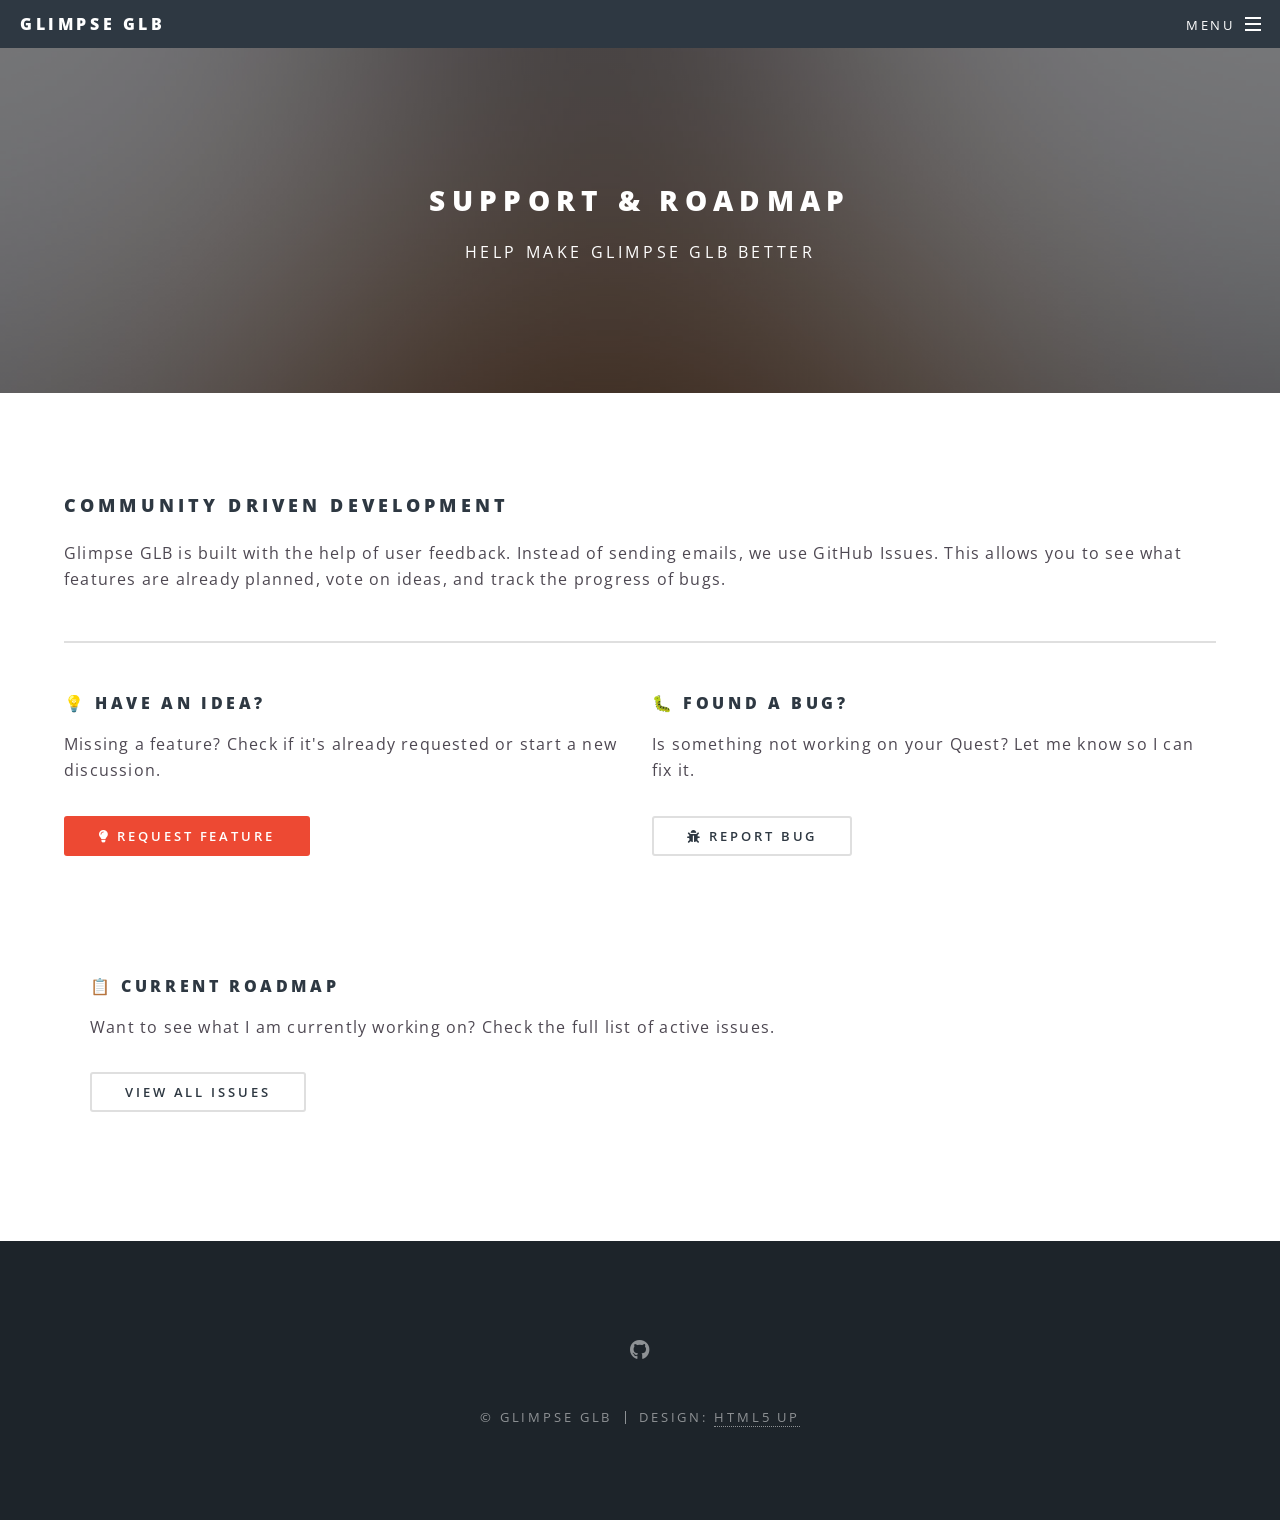
==== contact.html @ 42c82197 "Add contact.html for support and features page" ====
<!DOCTYPE HTML>
<html>
	<head>
		<title>Support & Features - Glimpse GLB</title>
		<meta charset="utf-8" />
		<meta name="viewport" content="width=device-width, initial-scale=1, user-scalable=no" />
		<link rel="stylesheet" href="assets/css/main.css" />
		<noscript><link rel="stylesheet" href="assets/css/noscript.css" /></noscript>
	</head>
	<body class="is-preload">

		<div id="page-wrapper">

				<header id="header">
						<h1><a href="index.html">Glimpse GLB</a></h1>
						<nav id="nav">
							<ul>
								<li class="special">
									<a href="#menu" class="menuToggle"><span>Menu</span></a>
									<div id="menu">
										<ul>
											<li><a href="index.html">Home</a></li>
											<li><a href="contact.html">Support & Features</a></li>
										</ul>
									</div>
								</li>
							</ul>
						</nav>
					</header>

				<article id="main">
						<header>
							<h2>Support & Roadmap</h2>
							<p>Help make Glimpse GLB better</p>
						</header>
						<section class="wrapper style5">
							<div class="inner">

								<h3>Community Driven Development</h3>
								<p>Glimpse GLB is built with the help of user feedback. Instead of sending emails, we use GitHub Issues. This allows you to see what features are already planned, vote on ideas, and track the progress of bugs.</p>

								<hr />

								<div class="row">
									<div class="col-6 col-12-medium">
										<h4>💡 Have an idea?</h4>
										<p>Missing a feature? Check if it's already requested or start a new discussion.</p>
										<ul class="actions">
											<li><a href="https://github.com/gebruikersnaam/repositorynaam/issues/new?template=feature_request.md" target="_blank" class="button primary fit icon solid fa-lightbulb">Request Feature</a></li>
										</ul>
									</div>

									<div class="col-6 col-12-medium">
										<h4>🐛 Found a bug?</h4>
										<p>Is something not working on your Quest? Let me know so I can fix it.</p>
										<ul class="actions">
											<li><a href="https://github.com/gebruikersnaam/repositorynaam/issues/new?template=bug_report.md" target="_blank" class="button fit icon solid fa-bug">Report Bug</a></li>
										</ul>
									</div>
								</div>

                                <br><br>
                                
                                <div class="box">
                                    <h4>📋 Current Roadmap</h4>
                                    <p>Want to see what I am currently working on? Check the full list of active issues.</p>
                                    <a href="https://github.com/gebruikersnaam/repositorynaam/issues" target="_blank" class="button small">View All Issues</a>
                                </div>

							</div>
						</section>
					</article>

				<footer id="footer">
						<ul class="icons">
							<li><a href="#" class="icon brands fa-github"><span class="label">GitHub</span></a></li>
						</ul>
						<ul class="copyright">
							<li>&copy; Glimpse GLB</li><li>Design: <a href="http://html5up.net">HTML5 UP</a></li>
						</ul>
					</footer>

			</div>

		<script src="assets/js/jquery.min.js"></script>
			<script src="assets/js/jquery.scrollex.min.js"></script>
			<script src="assets/js/jquery.scrolly.min.js"></script>
			<script src="assets/js/browser.min.js"></script>
			<script src="assets/js/breakpoints.min.js"></script>
			<script src="assets/js/util.js"></script>
			<script src="assets/js/main.js"></script>

	</body>
</html>
---- assets/css/main.css ----
@import url(fontawesome-all.min.css);
@import url("https://fonts.googleapis.com/css?family=Open+Sans:400,400italic,600,600italic,800,800italic");

/*
	Spectral by HTML5 UP
	html5up.net | @ajlkn
	Free for personal and commercial use under the CCA 3.0 license (html5up.net/license)
*/

html, body, div, span, applet, object,
iframe, h1, h2, h3, h4, h5, h6, p, blockquote,
pre, a, abbr, acronym, address, big, cite,
code, del, dfn, em, img, ins, kbd, q, s, samp,
small, strike, strong, sub, sup, tt, var, b,
u, i, center, dl, dt, dd, ol, ul, li, fieldset,
form, label, legend, table, caption, tbody,
tfoot, thead, tr, th, td, article, aside,
canvas, details, embed, figure, figcaption,
footer, header, hgroup, menu, nav, output, ruby,
section, summary, time, mark, audio, video {
	margin: 0;
	padding: 0;
	border: 0;
	font-size: 100%;
	font: inherit;
	vertical-align: baseline;}

article, aside, details, figcaption, figure,
footer, header, hgroup, menu, nav, section {
	display: block;}

body {
	line-height: 1;
}

ol, ul {
	list-style: none;
}

blockquote, q {
	quotes: none;
}

	blockquote:before, blockquote:after, q:before, q:after {
		content: '';
		content: none;
	}

table {
	border-collapse: collapse;
	border-spacing: 0;
}

body {
	-webkit-text-size-adjust: none;
}

mark {
	background-color: transparent;
	color: inherit;
}

input::-moz-focus-inner {
	border: 0;
	padding: 0;
}

input, select, textarea {
	-moz-appearance: none;
	-webkit-appearance: none;
	-ms-appearance: none;
	appearance: none;
}

/* Basic */

	@-ms-viewport {
		width: device-width;
	}

	html {
		box-sizing: border-box;
	}

	*, *:before, *:after {
		box-sizing: inherit;
	}

	body {
		background: #2e3842;
	}

		body.is-preload *, body.is-preload *:before, body.is-preload *:after {
			-moz-animation: none !important;
			-webkit-animation: none !important;
			-ms-animation: none !important;
			animation: none !important;
			-moz-transition: none !important;
			-webkit-transition: none !important;
			-ms-transition: none !important;
			transition: none !important;
		}

	body, input, select, textarea {
		color: #fff;
		font-family: "Open Sans", Helvetica, sans-serif;
		font-size: 15pt;
		font-weight: 400;
		letter-spacing: 0.075em;
		line-height: 1.65em;
	}

		@media screen and (max-width: 1680px) {

			body, input, select, textarea {
				font-size: 13pt;
			}

		}

		@media screen and (max-width: 1280px) {

			body, input, select, textarea {
				font-size: 12pt;
			}

		}

		@media screen and (max-width: 736px) {

			body, input, select, textarea {
				font-size: 11pt;
				letter-spacing: 0.0375em;
			}

		}

	a {
		-moz-transition: color 0.2s ease, border-bottom-color 0.2s ease;
		-webkit-transition: color 0.2s ease, border-bottom-color 0.2s ease;
		-ms-transition: color 0.2s ease, border-bottom-color 0.2s ease;
		transition: color 0.2s ease, border-bottom-color 0.2s ease;
		border-bottom: dotted 1px;
		color: inherit;
		text-decoration: none;
	}

		a:hover {
			border-bottom-color: transparent;
		}

	strong, b {
		color: #fff;
		font-weight: 600;
	}

	em, i {
		font-style: italic;
	}

	p {
		margin: 0 0 2em 0;
	}

	h1, h2, h3, h4, h5, h6 {
		color: #fff;
		font-weight: 800;
		letter-spacing: 0.225em;
		line-height: 1em;
		margin: 0 0 1em 0;
		text-transform: uppercase;
	}

		h1 a, h2 a, h3 a, h4 a, h5 a, h6 a {
			color: inherit;
			text-decoration: none;
		}

	h2 {
		font-size: 1.35em;
		line-height: 1.75em;
	}

		@media screen and (max-width: 736px) {

			h2 {
				font-size: 1.1em;
				line-height: 1.65em;
			}

		}

	h3 {
		font-size: 1.15em;
		line-height: 1.75em;
	}

		@media screen and (max-width: 736px) {

			h3 {
				font-size: 1em;
				line-height: 1.65em;
			}

		}

	h4 {
		font-size: 1em;
		line-height: 1.5em;
	}

	h5 {
		font-size: 0.8em;
		line-height: 1.5em;
	}

	h6 {
		font-size: 0.7em;
		line-height: 1.5em;
	}

	sub {
		font-size: 0.8em;
		position: relative;
		top: 0.5em;
	}

	sup {
		font-size: 0.8em;
		position: relative;
		top: -0.5em;
	}

	hr {
		border: 0;
		border-bottom: solid 2px #fff;
		margin: 3em 0;
	}

		hr.major {
			margin: 4.5em 0;
		}

	blockquote {
		border-left: solid 4px #fff;
		font-style: italic;
		margin: 0 0 2em 0;
		padding: 0.5em 0 0.5em 2em;
	}

	code {
		background: rgba(144, 144, 144, 0.25);
		border-radius: 3px;
		font-family: "Courier New", monospace;
		font-size: 0.9em;
		letter-spacing: 0;
		margin: 0 0.25em;
		padding: 0.25em 0.65em;
	}

	pre {
		-webkit-overflow-scrolling: touch;
		font-family: "Courier New", monospace;
		font-size: 0.9em;
		margin: 0 0 2em 0;
	}

		pre code {
			display: block;
			line-height: 1.75em;
			padding: 1em 1.5em;
			overflow-x: auto;
		}

	.align-left {
		text-align: left;
	}

	.align-center {
		text-align: center;
	}

	.align-right {
		text-align: right;
	}

/* Row */

	.row {
		display: flex;
		flex-wrap: wrap;
		box-sizing: border-box;
		align-items: stretch;
	}

		.row > * {
			box-sizing: border-box;
		}

		.row.gtr-uniform > * > :last-child {
			margin-bottom: 0;
		}

		.row.aln-left {
			justify-content: flex-start;
		}

		.row.aln-center {
			justify-content: center;
		}

		.row.aln-right {
			justify-content: flex-end;
		}

		.row.aln-top {
			align-items: flex-start;
		}

		.row.aln-middle {
			align-items: center;
		}

		.row.aln-bottom {
			align-items: flex-end;
		}

		.row > .imp {
			order: -1;
		}

		.row > .col-1 {
			width: 8.33333%;
		}

		.row > .off-1 {
			margin-left: 8.33333%;
		}

		.row > .col-2 {
			width: 16.66667%;
		}

		.row > .off-2 {
			margin-left: 16.66667%;
		}

		.row > .col-3 {
			width: 25%;
		}

		.row > .off-3 {
			margin-left: 25%;
		}

		.row > .col-4 {
			width: 33.33333%;
		}

		.row > .off-4 {
			margin-left: 33.33333%;
		}

		.row > .col-5 {
			width: 41.66667%;
		}

		.row > .off-5 {
			margin-left: 41.66667%;
		}

		.row > .col-6 {
			width: 50%;
		}

		.row > .off-6 {
			margin-left: 50%;
		}

		.row > .col-7 {
			width: 58.33333%;
		}

		.row > .off-7 {
			margin-left: 58.33333%;
		}

		.row > .col-8 {
			width: 66.66667%;
		}

		.row > .off-8 {
			margin-left: 66.66667%;
		}

		.row > .col-9 {
			width: 75%;
		}

		.row > .off-9 {
			margin-left: 75%;
		}

		.row > .col-10 {
			width: 83.33333%;
		}

		.row > .off-10 {
			margin-left: 83.33333%;
		}

		.row > .col-11 {
			width: 91.66667%;
		}

		.row > .off-11 {
			margin-left: 91.66667%;
		}

		.row > .col-12 {
			width: 100%;
		}

		.row > .off-12 {
			margin-left: 100%;
		}

		.row.gtr-0 {
			margin-top: 0;
			margin-left: 0em;
		}

			.row.gtr-0 > * {
				padding: 0 0 0 0em;
			}

			.row.gtr-0.gtr-uniform {
				margin-top: 0em;
			}

				.row.gtr-0.gtr-uniform > * {
					padding-top: 0em;
				}

		.row.gtr-25 {
			margin-top: 0;
			margin-left: -0.375em;
		}

			.row.gtr-25 > * {
				padding: 0 0 0 0.375em;
			}

			.row.gtr-25.gtr-uniform {
				margin-top: -0.375em;
			}

				.row.gtr-25.gtr-uniform > * {
					padding-top: 0.375em;
				}

		.row.gtr-50 {
			margin-top: 0;
			margin-left: -0.75em;
		}

			.row.gtr-50 > * {
				padding: 0 0 0 0.75em;
			}

			.row.gtr-50.gtr-uniform {
				margin-top: -0.75em;
			}

				.row.gtr-50.gtr-uniform > * {
					padding-top: 0.75em;
				}

		.row {
			margin-top: 0;
			margin-left: -1.5em;
		}

			.row > * {
				padding: 0 0 0 1.5em;
			}

			.row.gtr-uniform {
				margin-top: -1.5em;
			}

				.row.gtr-uniform > * {
					padding-top: 1.5em;
				}

		.row.gtr-150 {
			margin-top: 0;
			margin-left: -2.25em;
		}

			.row.gtr-150 > * {
				padding: 0 0 0 2.25em;
			}

			.row.gtr-150.gtr-uniform {
				margin-top: -2.25em;
			}

				.row.gtr-150.gtr-uniform > * {
					padding-top: 2.25em;
				}

		.row.gtr-200 {
			margin-top: 0;
			margin-left: -3em;
		}

			.row.gtr-200 > * {
				padding: 0 0 0 3em;
			}

			.row.gtr-200.gtr-uniform {
				margin-top: -3em;
			}

				.row.gtr-200.gtr-uniform > * {
					padding-top: 3em;
				}

		@media screen and (max-width: 1680px) {

			.row {
				display: flex;
				flex-wrap: wrap;
				box-sizing: border-box;
				align-items: stretch;
			}

				.row > * {
					box-sizing: border-box;
				}

				.row.gtr-uniform > * > :last-child {
					margin-bottom: 0;
				}

				.row.aln-left {
					justify-content: flex-start;
				}

				.row.aln-center {
					justify-content: center;
				}

				.row.aln-right {
					justify-content: flex-end;
				}

				.row.aln-top {
					align-items: flex-start;
				}

				.row.aln-middle {
					align-items: center;
				}

				.row.aln-bottom {
					align-items: flex-end;
				}

				.row > .imp-xlarge {
					order: -1;
				}

				.row > .col-1-xlarge {
					width: 8.33333%;
				}

				.row > .off-1-xlarge {
					margin-left: 8.33333%;
				}

				.row > .col-2-xlarge {
					width: 16.66667%;
				}

				.row > .off-2-xlarge {
					margin-left: 16.66667%;
				}

				.row > .col-3-xlarge {
					width: 25%;
				}

				.row > .off-3-xlarge {
					margin-left: 25%;
				}

				.row > .col-4-xlarge {
					width: 33.33333%;
				}

				.row > .off-4-xlarge {
					margin-left: 33.33333%;
				}

				.row > .col-5-xlarge {
					width: 41.66667%;
				}

				.row > .off-5-xlarge {
					margin-left: 41.66667%;
				}

				.row > .col-6-xlarge {
					width: 50%;
				}

				.row > .off-6-xlarge {
					margin-left: 50%;
				}

				.row > .col-7-xlarge {
					width: 58.33333%;
				}

				.row > .off-7-xlarge {
					margin-left: 58.33333%;
				}

				.row > .col-8-xlarge {
					width: 66.66667%;
				}

				.row > .off-8-xlarge {
					margin-left: 66.66667%;
				}

				.row > .col-9-xlarge {
					width: 75%;
				}

				.row > .off-9-xlarge {
					margin-left: 75%;
				}

				.row > .col-10-xlarge {
					width: 83.33333%;
				}

				.row > .off-10-xlarge {
					margin-left: 83.33333%;
				}

				.row > .col-11-xlarge {
					width: 91.66667%;
				}

				.row > .off-11-xlarge {
					margin-left: 91.66667%;
				}

				.row > .col-12-xlarge {
					width: 100%;
				}

				.row > .off-12-xlarge {
					margin-left: 100%;
				}

				.row.gtr-0 {
					margin-top: 0;
					margin-left: 0em;
				}

					.row.gtr-0 > * {
						padding: 0 0 0 0em;
					}

					.row.gtr-0.gtr-uniform {
						margin-top: 0em;
					}

						.row.gtr-0.gtr-uniform > * {
							padding-top: 0em;
						}

				.row.gtr-25 {
					margin-top: 0;
					margin-left: -0.375em;
				}

					.row.gtr-25 > * {
						padding: 0 0 0 0.375em;
					}

					.row.gtr-25.gtr-uniform {
						margin-top: -0.375em;
					}

						.row.gtr-25.gtr-uniform > * {
							padding-top: 0.375em;
						}

				.row.gtr-50 {
					margin-top: 0;
					margin-left: -0.75em;
				}

					.row.gtr-50 > * {
						padding: 0 0 0 0.75em;
					}

					.row.gtr-50.gtr-uniform {
						margin-top: -0.75em;
					}

						.row.gtr-50.gtr-uniform > * {
							padding-top: 0.75em;
						}

				.row {
					margin-top: 0;
					margin-left: -1.5em;
				}

					.row > * {
						padding: 0 0 0 1.5em;
					}

					.row.gtr-uniform {
						margin-top: -1.5em;
					}

						.row.gtr-uniform > * {
							padding-top: 1.5em;
						}

				.row.gtr-150 {
					margin-top: 0;
					margin-left: -2.25em;
				}

					.row.gtr-150 > * {
						padding: 0 0 0 2.25em;
					}

					.row.gtr-150.gtr-uniform {
						margin-top: -2.25em;
					}

						.row.gtr-150.gtr-uniform > * {
							padding-top: 2.25em;
						}

				.row.gtr-200 {
					margin-top: 0;
					margin-left: -3em;
				}

					.row.gtr-200 > * {
						padding: 0 0 0 3em;
					}

					.row.gtr-200.gtr-uniform {
						margin-top: -3em;
					}

						.row.gtr-200.gtr-uniform > * {
							padding-top: 3em;
						}

		}

		@media screen and (max-width: 1280px) {

			.row {
				display: flex;
				flex-wrap: wrap;
				box-sizing: border-box;
				align-items: stretch;
			}

				.row > * {
					box-sizing: border-box;
				}

				.row.gtr-uniform > * > :last-child {
					margin-bottom: 0;
				}

				.row.aln-left {
					justify-content: flex-start;
				}

				.row.aln-center {
					justify-content: center;
				}

				.row.aln-right {
					justify-content: flex-end;
				}

				.row.aln-top {
					align-items: flex-start;
				}

				.row.aln-middle {
					align-items: center;
				}

				.row.aln-bottom {
					align-items: flex-end;
				}

				.row > .imp-large {
					order: -1;
				}

				.row > .col-1-large {
					width: 8.33333%;
				}

				.row > .off-1-large {
					margin-left: 8.33333%;
				}

				.row > .col-2-large {
					width: 16.66667%;
				}

				.row > .off-2-large {
					margin-left: 16.66667%;
				}

				.row > .col-3-large {
					width: 25%;
				}

				.row > .off-3-large {
					margin-left: 25%;
				}

				.row > .col-4-large {
					width: 33.33333%;
				}

				.row > .off-4-large {
					margin-left: 33.33333%;
				}

				.row > .col-5-large {
					width: 41.66667%;
				}

				.row > .off-5-large {
					margin-left: 41.66667%;
				}

				.row > .col-6-large {
					width: 50%;
				}

				.row > .off-6-large {
					margin-left: 50%;
				}

				.row > .col-7-large {
					width: 58.33333%;
				}

				.row > .off-7-large {
					margin-left: 58.33333%;
				}

				.row > .col-8-large {
					width: 66.66667%;
				}

				.row > .off-8-large {
					margin-left: 66.66667%;
				}

				.row > .col-9-large {
					width: 75%;
				}

				.row > .off-9-large {
					margin-left: 75%;
				}

				.row > .col-10-large {
					width: 83.33333%;
				}

				.row > .off-10-large {
					margin-left: 83.33333%;
				}

				.row > .col-11-large {
					width: 91.66667%;
				}

				.row > .off-11-large {
					margin-left: 91.66667%;
				}

				.row > .col-12-large {
					width: 100%;
				}

				.row > .off-12-large {
					margin-left: 100%;
				}

				.row.gtr-0 {
					margin-top: 0;
					margin-left: 0em;
				}

					.row.gtr-0 > * {
						padding: 0 0 0 0em;
					}

					.row.gtr-0.gtr-uniform {
						margin-top: 0em;
					}

						.row.gtr-0.gtr-uniform > * {
							padding-top: 0em;
						}

				.row.gtr-25 {
					margin-top: 0;
					margin-left: -0.375em;
				}

					.row.gtr-25 > * {
						padding: 0 0 0 0.375em;
					}

					.row.gtr-25.gtr-uniform {
						margin-top: -0.375em;
					}

						.row.gtr-25.gtr-uniform > * {
							padding-top: 0.375em;
						}

				.row.gtr-50 {
					margin-top: 0;
					margin-left: -0.75em;
				}

					.row.gtr-50 > * {
						padding: 0 0 0 0.75em;
					}

					.row.gtr-50.gtr-uniform {
						margin-top: -0.75em;
					}

						.row.gtr-50.gtr-uniform > * {
							padding-top: 0.75em;
						}

				.row {
					margin-top: 0;
					margin-left: -1.5em;
				}

					.row > * {
						padding: 0 0 0 1.5em;
					}

					.row.gtr-uniform {
						margin-top: -1.5em;
					}

						.row.gtr-uniform > * {
							padding-top: 1.5em;
						}

				.row.gtr-150 {
					margin-top: 0;
					margin-left: -2.25em;
				}

					.row.gtr-150 > * {
						padding: 0 0 0 2.25em;
					}

					.row.gtr-150.gtr-uniform {
						margin-top: -2.25em;
					}

						.row.gtr-150.gtr-uniform > * {
							padding-top: 2.25em;
						}

				.row.gtr-200 {
					margin-top: 0;
					margin-left: -3em;
				}

					.row.gtr-200 > * {
						padding: 0 0 0 3em;
					}

					.row.gtr-200.gtr-uniform {
						margin-top: -3em;
					}

						.row.gtr-200.gtr-uniform > * {
							padding-top: 3em;
						}

		}

		@media screen and (max-width: 980px) {

			.row {
				display: flex;
				flex-wrap: wrap;
				box-sizing: border-box;
				align-items: stretch;
			}

				.row > * {
					box-sizing: border-box;
				}

				.row.gtr-uniform > * > :last-child {
					margin-bottom: 0;
				}

				.row.aln-left {
					justify-content: flex-start;
				}

				.row.aln-center {
					justify-content: center;
				}

				.row.aln-right {
					justify-content: flex-end;
				}

				.row.aln-top {
					align-items: flex-start;
				}

				.row.aln-middle {
					align-items: center;
				}

				.row.aln-bottom {
					align-items: flex-end;
				}

				.row > .imp-medium {
					order: -1;
				}

				.row > .col-1-medium {
					width: 8.33333%;
				}

				.row > .off-1-medium {
					margin-left: 8.33333%;
				}

				.row > .col-2-medium {
					width: 16.66667%;
				}

				.row > .off-2-medium {
					margin-left: 16.66667%;
				}

				.row > .col-3-medium {
					width: 25%;
				}

				.row > .off-3-medium {
					margin-left: 25%;
				}

				.row > .col-4-medium {
					width: 33.33333%;
				}

				.row > .off-4-medium {
					margin-left: 33.33333%;
				}

				.row > .col-5-medium {
					width: 41.66667%;
				}

				.row > .off-5-medium {
					margin-left: 41.66667%;
				}

				.row > .col-6-medium {
					width: 50%;
				}

				.row > .off-6-medium {
					margin-left: 50%;
				}

				.row > .col-7-medium {
					width: 58.33333%;
				}

				.row > .off-7-medium {
					margin-left: 58.33333%;
				}

				.row > .col-8-medium {
					width: 66.66667%;
				}

				.row > .off-8-medium {
					margin-left: 66.66667%;
				}

				.row > .col-9-medium {
					width: 75%;
				}

				.row > .off-9-medium {
					margin-left: 75%;
				}

				.row > .col-10-medium {
					width: 83.33333%;
				}

				.row > .off-10-medium {
					margin-left: 83.33333%;
				}

				.row > .col-11-medium {
					width: 91.66667%;
				}

				.row > .off-11-medium {
					margin-left: 91.66667%;
				}

				.row > .col-12-medium {
					width: 100%;
				}

				.row > .off-12-medium {
					margin-left: 100%;
				}

				.row.gtr-0 {
					margin-top: 0;
					margin-left: 0em;
				}

					.row.gtr-0 > * {
						padding: 0 0 0 0em;
					}

					.row.gtr-0.gtr-uniform {
						margin-top: 0em;
					}

						.row.gtr-0.gtr-uniform > * {
							padding-top: 0em;
						}

				.row.gtr-25 {
					margin-top: 0;
					margin-left: -0.375em;
				}

					.row.gtr-25 > * {
						padding: 0 0 0 0.375em;
					}

					.row.gtr-25.gtr-uniform {
						margin-top: -0.375em;
					}

						.row.gtr-25.gtr-uniform > * {
							padding-top: 0.375em;
						}

				.row.gtr-50 {
					margin-top: 0;
					margin-left: -0.75em;
				}

					.row.gtr-50 > * {
						padding: 0 0 0 0.75em;
					}

					.row.gtr-50.gtr-uniform {
						margin-top: -0.75em;
					}

						.row.gtr-50.gtr-uniform > * {
							padding-top: 0.75em;
						}

				.row {
					margin-top: 0;
					margin-left: -1.5em;
				}

					.row > * {
						padding: 0 0 0 1.5em;
					}

					.row.gtr-uniform {
						margin-top: -1.5em;
					}

						.row.gtr-uniform > * {
							padding-top: 1.5em;
						}

				.row.gtr-150 {
					margin-top: 0;
					margin-left: -2.25em;
				}

					.row.gtr-150 > * {
						padding: 0 0 0 2.25em;
					}

					.row.gtr-150.gtr-uniform {
						margin-top: -2.25em;
					}

						.row.gtr-150.gtr-uniform > * {
							padding-top: 2.25em;
						}

				.row.gtr-200 {
					margin-top: 0;
					margin-left: -3em;
				}

					.row.gtr-200 > * {
						padding: 0 0 0 3em;
					}

					.row.gtr-200.gtr-uniform {
						margin-top: -3em;
					}

						.row.gtr-200.gtr-uniform > * {
							padding-top: 3em;
						}

		}

		@media screen and (max-width: 736px) {

			.row {
				display: flex;
				flex-wrap: wrap;
				box-sizing: border-box;
				align-items: stretch;
			}

				.row > * {
					box-sizing: border-box;
				}

				.row.gtr-uniform > * > :last-child {
					margin-bottom: 0;
				}

				.row.aln-left {
					justify-content: flex-start;
				}

				.row.aln-center {
					justify-content: center;
				}

				.row.aln-right {
					justify-content: flex-end;
				}

				.row.aln-top {
					align-items: flex-start;
				}

				.row.aln-middle {
					align-items: center;
				}

				.row.aln-bottom {
					align-items: flex-end;
				}

				.row > .imp-small {
					order: -1;
				}

				.row > .col-1-small {
					width: 8.33333%;
				}

				.row > .off-1-small {
					margin-left: 8.33333%;
				}

				.row > .col-2-small {
					width: 16.66667%;
				}

				.row > .off-2-small {
					margin-left: 16.66667%;
				}

				.row > .col-3-small {
					width: 25%;
				}

				.row > .off-3-small {
					margin-left: 25%;
				}

				.row > .col-4-small {
					width: 33.33333%;
				}

				.row > .off-4-small {
					margin-left: 33.33333%;
				}

				.row > .col-5-small {
					width: 41.66667%;
				}

				.row > .off-5-small {
					margin-left: 41.66667%;
				}

				.row > .col-6-small {
					width: 50%;
				}

				.row > .off-6-small {
					margin-left: 50%;
				}

				.row > .col-7-small {
					width: 58.33333%;
				}

				.row > .off-7-small {
					margin-left: 58.33333%;
				}

				.row > .col-8-small {
					width: 66.66667%;
				}

				.row > .off-8-small {
					margin-left: 66.66667%;
				}

				.row > .col-9-small {
					width: 75%;
				}

				.row > .off-9-small {
					margin-left: 75%;
				}

				.row > .col-10-small {
					width: 83.33333%;
				}

				.row > .off-10-small {
					margin-left: 83.33333%;
				}

				.row > .col-11-small {
					width: 91.66667%;
				}

				.row > .off-11-small {
					margin-left: 91.66667%;
				}

				.row > .col-12-small {
					width: 100%;
				}

				.row > .off-12-small {
					margin-left: 100%;
				}

				.row.gtr-0 {
					margin-top: 0;
					margin-left: 0em;
				}

					.row.gtr-0 > * {
						padding: 0 0 0 0em;
					}

					.row.gtr-0.gtr-uniform {
						margin-top: 0em;
					}

						.row.gtr-0.gtr-uniform > * {
							padding-top: 0em;
						}

				.row.gtr-25 {
					margin-top: 0;
					margin-left: -0.375em;
				}

					.row.gtr-25 > * {
						padding: 0 0 0 0.375em;
					}

					.row.gtr-25.gtr-uniform {
						margin-top: -0.375em;
					}

						.row.gtr-25.gtr-uniform > * {
							padding-top: 0.375em;
						}

				.row.gtr-50 {
					margin-top: 0;
					margin-left: -0.75em;
				}

					.row.gtr-50 > * {
						padding: 0 0 0 0.75em;
					}

					.row.gtr-50.gtr-uniform {
						margin-top: -0.75em;
					}

						.row.gtr-50.gtr-uniform > * {
							padding-top: 0.75em;
						}

				.row {
					margin-top: 0;
					margin-left: -1.5em;
				}

					.row > * {
						padding: 0 0 0 1.5em;
					}

					.row.gtr-uniform {
						margin-top: -1.5em;
					}

						.row.gtr-uniform > * {
							padding-top: 1.5em;
						}

				.row.gtr-150 {
					margin-top: 0;
					margin-left: -2.25em;
				}

					.row.gtr-150 > * {
						padding: 0 0 0 2.25em;
					}

					.row.gtr-150.gtr-uniform {
						margin-top: -2.25em;
					}

						.row.gtr-150.gtr-uniform > * {
							padding-top: 2.25em;
						}

				.row.gtr-200 {
					margin-top: 0;
					margin-left: -3em;
				}

					.row.gtr-200 > * {
						padding: 0 0 0 3em;
					}

					.row.gtr-200.gtr-uniform {
						margin-top: -3em;
					}

						.row.gtr-200.gtr-uniform > * {
							padding-top: 3em;
						}

		}

		@media screen and (max-width: 480px) {

			.row {
				display: flex;
				flex-wrap: wrap;
				box-sizing: border-box;
				align-items: stretch;
			}

				.row > * {
					box-sizing: border-box;
				}

				.row.gtr-uniform > * > :last-child {
					margin-bottom: 0;
				}

				.row.aln-left {
					justify-content: flex-start;
				}

				.row.aln-center {
					justify-content: center;
				}

				.row.aln-right {
					justify-content: flex-end;
				}

				.row.aln-top {
					align-items: flex-start;
				}

				.row.aln-middle {
					align-items: center;
				}

				.row.aln-bottom {
					align-items: flex-end;
				}

				.row > .imp-xsmall {
					order: -1;
				}

				.row > .col-1-xsmall {
					width: 8.33333%;
				}

				.row > .off-1-xsmall {
					margin-left: 8.33333%;
				}

				.row > .col-2-xsmall {
					width: 16.66667%;
				}

				.row > .off-2-xsmall {
					margin-left: 16.66667%;
				}

				.row > .col-3-xsmall {
					width: 25%;
				}

				.row > .off-3-xsmall {
					margin-left: 25%;
				}

				.row > .col-4-xsmall {
					width: 33.33333%;
				}

				.row > .off-4-xsmall {
					margin-left: 33.33333%;
				}

				.row > .col-5-xsmall {
					width: 41.66667%;
				}

				.row > .off-5-xsmall {
					margin-left: 41.66667%;
				}

				.row > .col-6-xsmall {
					width: 50%;
				}

				.row > .off-6-xsmall {
					margin-left: 50%;
				}

				.row > .col-7-xsmall {
					width: 58.33333%;
				}

				.row > .off-7-xsmall {
					margin-left: 58.33333%;
				}

				.row > .col-8-xsmall {
					width: 66.66667%;
				}

				.row > .off-8-xsmall {
					margin-left: 66.66667%;
				}

				.row > .col-9-xsmall {
					width: 75%;
				}

				.row > .off-9-xsmall {
					margin-left: 75%;
				}

				.row > .col-10-xsmall {
					width: 83.33333%;
				}

				.row > .off-10-xsmall {
					margin-left: 83.33333%;
				}

				.row > .col-11-xsmall {
					width: 91.66667%;
				}

				.row > .off-11-xsmall {
					margin-left: 91.66667%;
				}

				.row > .col-12-xsmall {
					width: 100%;
				}

				.row > .off-12-xsmall {
					margin-left: 100%;
				}

				.row.gtr-0 {
					margin-top: 0;
					margin-left: 0em;
				}

					.row.gtr-0 > * {
						padding: 0 0 0 0em;
					}

					.row.gtr-0.gtr-uniform {
						margin-top: 0em;
					}

						.row.gtr-0.gtr-uniform > * {
							padding-top: 0em;
						}

				.row.gtr-25 {
					margin-top: 0;
					margin-left: -0.375em;
				}

					.row.gtr-25 > * {
						padding: 0 0 0 0.375em;
					}

					.row.gtr-25.gtr-uniform {
						margin-top: -0.375em;
					}

						.row.gtr-25.gtr-uniform > * {
							padding-top: 0.375em;
						}

				.row.gtr-50 {
					margin-top: 0;
					margin-left: -0.75em;
				}

					.row.gtr-50 > * {
						padding: 0 0 0 0.75em;
					}

					.row.gtr-50.gtr-uniform {
						margin-top: -0.75em;
					}

						.row.gtr-50.gtr-uniform > * {
							padding-top: 0.75em;
						}

				.row {
					margin-top: 0;
					margin-left: -1.5em;
				}

					.row > * {
						padding: 0 0 0 1.5em;
					}

					.row.gtr-uniform {
						margin-top: -1.5em;
					}

						.row.gtr-uniform > * {
							padding-top: 1.5em;
						}

				.row.gtr-150 {
					margin-top: 0;
					margin-left: -2.25em;
				}

					.row.gtr-150 > * {
						padding: 0 0 0 2.25em;
					}

					.row.gtr-150.gtr-uniform {
						margin-top: -2.25em;
					}

						.row.gtr-150.gtr-uniform > * {
							padding-top: 2.25em;
						}

				.row.gtr-200 {
					margin-top: 0;
					margin-left: -3em;
				}

					.row.gtr-200 > * {
						padding: 0 0 0 3em;
					}

					.row.gtr-200.gtr-uniform {
						margin-top: -3em;
					}

						.row.gtr-200.gtr-uniform > * {
							padding-top: 3em;
						}

		}

/* Section/Article */

	section.special, article.special {
		text-align: center;
	}

	header p {
		color: rgba(255, 255, 255, 0.5);
		position: relative;
		top: -0.25em;
	}

	header h3 + p {
		font-size: 1.1em;
	}

	header h4 + p,
	header h5 + p,
	header h6 + p {
		font-size: 0.9em;
	}

	header.major {
		margin: 0 0 3.5em 0;
	}

		header.major h2, header.major h3, header.major h4, header.major h5, header.major h6 {
			border-bottom: solid 2px #fff;
			display: inline-block;
			padding-bottom: 1em;
			position: relative;
		}

			header.major h2:after, header.major h3:after, header.major h4:after, header.major h5:after, header.major h6:after {
				content: '';
				display: block;
				height: 1px;
			}

		header.major p {
			color: #fff;
			top: 0;
		}

		@media screen and (max-width: 736px) {

			header.major {
				margin: 0 0 2em 0;
			}

		}

	@media screen and (max-width: 980px) {

		header br {
			display: none;
		}

	}

/* Form */

	form {
		margin: 0 0 2em 0;
	}

	label {
		color: #fff;
		display: block;
		font-size: 0.9em;
		font-weight: 600;
		margin: 0 0 1em 0;
	}

	input[type="text"],
	input[type="password"],
	input[type="email"],
	select,
	textarea {
		-moz-appearance: none;
		-webkit-appearance: none;
		-ms-appearance: none;
		appearance: none;
		background-color: rgba(144, 144, 144, 0.25);
		border-radius: 3px;
		border: none;
		color: inherit;
		display: block;
		outline: 0;
		padding: 0 1em;
		text-decoration: none;
		width: 100%;
	}

		input[type="text"]:invalid,
		input[type="password"]:invalid,
		input[type="email"]:invalid,
		select:invalid,
		textarea:invalid {
			box-shadow: none;
		}

		input[type="text"]:focus,
		input[type="password"]:focus,
		input[type="email"]:focus,
		select:focus,
		textarea:focus {
			box-shadow: 0 0 0 2px #21b2a6;
		}

	select {
		background-size: 1.25em;
		background-repeat: no-repeat;
		background-position: calc(100% - 1em) center;
		height: 2.75em;
		padding-right: 2.75em;
		text-overflow: ellipsis;
	}

		select:focus::-ms-value {
			background-color: transparent;
		}

		select::-ms-expand {
			display: none;
		}

	input[type="text"],
	input[type="password"],
	input[type="email"],
	select {
		height: 2.75em;
	}

	textarea {
		padding: 0.75em 1em;
	}

	input[type="checkbox"],
	input[type="radio"] {
		-moz-appearance: none;
		-webkit-appearance: none;
		-ms-appearance: none;
		appearance: none;
		display: block;
		float: left;
		margin-right: -2em;
		opacity: 0;
		width: 1em;
		z-index: -1;
	}

		input[type="checkbox"] + label,
		input[type="radio"] + label {
			text-decoration: none;
			color: #fff;
			cursor: pointer;
			display: inline-block;
			font-size: 1em;
			font-weight: 400;
			padding-left: 2.4em;
			padding-right: 0.75em;
			position: relative;
		}

			input[type="checkbox"] + label:before,
			input[type="radio"] + label:before {
				-moz-osx-font-smoothing: grayscale;
				-webkit-font-smoothing: antialiased;
				display: inline-block;
				font-style: normal;
				font-variant: normal;
				text-rendering: auto;
				line-height: 1;
				text-transform: none !important;
				font-family: 'Font Awesome 5 Free';
				font-weight: 900;
			}

			input[type="checkbox"] + label:before,
			input[type="radio"] + label:before {
				background: rgba(144, 144, 144, 0.25);
				border-radius: 3px;
				content: '';
				display: inline-block;
				font-size: 0.8em;
				height: 2.0625em;
				left: 0;
				line-height: 2.0625em;
				position: absolute;
				text-align: center;
				top: 0;
				width: 2.0625em;
			}

		input[type="checkbox"]:checked + label:before,
		input[type="radio"]:checked + label:before {
			background: #2e3842;
			color: #fff;
			content: '\f00c';
		}

		input[type="checkbox"]:focus + label:before,
		input[type="radio"]:focus + label:before {
			box-shadow: 0 0 0 2px #21b2a6;
		}

	input[type="checkbox"] + label:before {
		border-radius: 3px;
	}

	input[type="radio"] + label:before {
		border-radius: 100%;
	}

	::-webkit-input-placeholder {
		color: rgba(255, 255, 255, 0.5) !important;
		opacity: 1.0;
	}

	:-moz-placeholder {
		color: rgba(255, 255, 255, 0.5) !important;
		opacity: 1.0;
	}

	::-moz-placeholder {
		color: rgba(255, 255, 255, 0.5) !important;
		opacity: 1.0;
	}

	:-ms-input-placeholder {
		color: rgba(255, 255, 255, 0.5) !important;
		opacity: 1.0;
	}

/* Box */

	.box {
		border-radius: 3px;
		border: solid 2px #fff;
		margin-bottom: 2em;
		padding: 1.5em;
	}

		.box > :last-child,
		.box > :last-child > :last-child,
		.box > :last-child > :last-child > :last-child {
			margin-bottom: 0;
		}

		.box.alt {
			border: 0;
			border-radius: 0;
			padding: 0;
		}

/* Icon */

	.icon {
		text-decoration: none;
		border-bottom: none;
		position: relative;
	}

		.icon:before {
			-moz-osx-font-smoothing: grayscale;
			-webkit-font-smoothing: antialiased;
			display: inline-block;
			font-style: normal;
			font-variant: normal;
			text-rendering: auto;
			line-height: 1;
			text-transform: none !important;
			font-family: 'Font Awesome 5 Free';
			font-weight: 400;
		}

		.icon > .label {
			display: none;
		}

		.icon:before {
			line-height: inherit;
		}

		.icon.solid:before {
			font-weight: 900;
		}

		.icon.brands:before {
			font-family: 'Font Awesome 5 Brands';
		}

		.icon.major {
			-moz-transform: rotate(-45deg);
			-webkit-transform: rotate(-45deg);
			-ms-transform: rotate(-45deg);
			transform: rotate(-45deg);
			border-radius: 3px;
			border: solid 2px #fff;
			display: inline-block;
			font-size: 1.35em;
			height: calc(3em + 2px);
			line-height: 3em;
			text-align: center;
			width: calc(3em + 2px);
		}

			.icon.major:before {
				-moz-transform: rotate(45deg);
				-webkit-transform: rotate(45deg);
				-ms-transform: rotate(45deg);
				transform: rotate(45deg);
				display: inline-block;
				font-size: 1.5em;
			}

			@media screen and (max-width: 736px) {

				.icon.major {
					font-size: 1em;
				}

			}

		.icon.style1 {
			color: #00ffcc;
		}

		.icon.style2 {
			color: #00f0ff;
		}

		.icon.style3 {
			color: #76ddff;
		}

/* Image */

	.image {
		border-radius: 3px;
		border: 0;
		display: inline-block;
		position: relative;
	}

		.image img {
			border-radius: 3px;
			display: block;
		}

		.image.left {
			float: left;
			margin: 0 2em 2em 0;
			top: 0.25em;
		}

		.image.right {
			float: right;
			margin: 0 0 2em 2em;
			top: 0.25em;
		}

		.image.left, .image.right {
			max-width: 40%;
		}

			.image.left img, .image.right img {
				width: 100%;
			}

		.image.fit {
			display: block;
			margin: 0 0 2em 0;
			width: 100%;
		}

			.image.fit img {
				width: 100%;
			}

/* List */

	ol {
		list-style: decimal;
		margin: 0 0 2em 0;
		padding-left: 1.25em;
	}

		ol li {
			padding-left: 0.25em;
		}

	ul {
		list-style: disc;
		margin: 0 0 2em 0;
		padding-left: 1em;
	}

		ul li {
			padding-left: 0.5em;
		}

		ul.alt {
			list-style: none;
			padding-left: 0;
		}

			ul.alt li {
				border-top: solid 1px #fff;
				padding: 0.5em 0;
			}

				ul.alt li:first-child {
					border-top: 0;
					padding-top: 0;
				}

	dl {
		margin: 0 0 2em 0;
	}

/* Actions */

	ul.actions {
		display: -moz-flex;
		display: -webkit-flex;
		display: -ms-flex;
		display: flex;
		cursor: default;
		list-style: none;
		margin-left: -1em;
		padding-left: 0;
	}

		ul.actions li {
			padding: 0 0 0 1em;
			vertical-align: middle;
		}

		ul.actions.special {
			-moz-justify-content: center;
			-webkit-justify-content: center;
			-ms-justify-content: center;
			justify-content: center;
			width: 100%;
			margin-left: 0;
		}

			ul.actions.special li:first-child {
				padding-left: 0;
			}

		ul.actions.stacked {
			-moz-flex-direction: column;
			-webkit-flex-direction: column;
			-ms-flex-direction: column;
			flex-direction: column;
			margin-left: 0;
		}

			ul.actions.stacked li {
				padding: 1em 0 0 0;
			}

				ul.actions.stacked li:first-child {
					padding-top: 0;
				}

		ul.actions.fit {
			width: calc(100% + 1em);
		}

			ul.actions.fit li {
				-moz-flex-grow: 1;
				-webkit-flex-grow: 1;
				-ms-flex-grow: 1;
				flex-grow: 1;
				-moz-flex-shrink: 1;
				-webkit-flex-shrink: 1;
				-ms-flex-shrink: 1;
				flex-shrink: 1;
				width: 100%;
			}

				ul.actions.fit li > * {
					width: 100%;
				}

			ul.actions.fit.stacked {
				width: 100%;
			}

		@media screen and (max-width: 480px) {

			ul.actions:not(.fixed) {
				-moz-flex-direction: column;
				-webkit-flex-direction: column;
				-ms-flex-direction: column;
				flex-direction: column;
				margin-left: 0;
				width: 100% !important;
			}

				ul.actions:not(.fixed) li {
					-moz-flex-grow: 1;
					-webkit-flex-grow: 1;
					-ms-flex-grow: 1;
					flex-grow: 1;
					-moz-flex-shrink: 1;
					-webkit-flex-shrink: 1;
					-ms-flex-shrink: 1;
					flex-shrink: 1;
					padding: 1em 0 0 0;
					text-align: center;
					width: 100%;
				}

					ul.actions:not(.fixed) li > * {
						width: 100%;
					}

					ul.actions:not(.fixed) li:first-child {
						padding-top: 0;
					}

					ul.actions:not(.fixed) li input[type="submit"],
					ul.actions:not(.fixed) li input[type="reset"],
					ul.actions:not(.fixed) li input[type="button"],
					ul.actions:not(.fixed) li button,
					ul.actions:not(.fixed) li .button {
						width: 100%;
					}

						ul.actions:not(.fixed) li input[type="submit"].icon:before,
						ul.actions:not(.fixed) li input[type="reset"].icon:before,
						ul.actions:not(.fixed) li input[type="button"].icon:before,
						ul.actions:not(.fixed) li button.icon:before,
						ul.actions:not(.fixed) li .button.icon:before {
							margin-left: -0.5em;
						}

		}

/* Icons */

	ul.icons {
		cursor: default;
		list-style: none;
		padding-left: 0;
	}

		ul.icons li {
			display: inline-block;
			padding: 0 1em 0 0;
		}

			ul.icons li:last-child {
				padding-right: 0 !important;
			}

		ul.icons.major {
			padding: 1em 0;
		}

			ul.icons.major li {
				padding-right: 3.5em;
			}

				@media screen and (max-width: 736px) {

					ul.icons.major li {
						padding: 0 1em !important;
					}

				}

/* Table */

	.table-wrapper {
		-webkit-overflow-scrolling: touch;
		overflow-x: auto;
	}

	table {
		margin: 0 0 2em 0;
		width: 100%;
	}

		table tbody tr {
			border: solid 1px #fff;
			border-left: 0;
			border-right: 0;
		}

			table tbody tr:nth-child(2n + 1) {
				background-color: rgba(144, 144, 144, 0.25);
			}

		table td {
			padding: 0.75em 0.75em;
		}

		table th {
			color: #fff;
			font-size: 0.9em;
			font-weight: 600;
			padding: 0 0.75em 0.75em 0.75em;
			text-align: left;
		}

		table thead {
			border-bottom: solid 2px #fff;
		}

		table tfoot {
			border-top: solid 2px #fff;
		}

		table.alt {
			border-collapse: separate;
		}

			table.alt tbody tr td {
				border: solid 1px #fff;
				border-left-width: 0;
				border-top-width: 0;
			}

				table.alt tbody tr td:first-child {
					border-left-width: 1px;
				}

			table.alt tbody tr:first-child td {
				border-top-width: 1px;
			}

			table.alt thead {
				border-bottom: 0;
			}

			table.alt tfoot {
				border-top: 0;
			}

/* Button */

	input[type="submit"],
	input[type="reset"],
	input[type="button"],
	button,
	.button {
		-moz-appearance: none;
		-webkit-appearance: none;
		-ms-appearance: none;
		appearance: none;
		-moz-transition: background-color 0.2s ease-in-out, color 0.2s ease-in-out;
		-webkit-transition: background-color 0.2s ease-in-out, color 0.2s ease-in-out;
		-ms-transition: background-color 0.2s ease-in-out, color 0.2s ease-in-out;
		transition: background-color 0.2s ease-in-out, color 0.2s ease-in-out;
		background-color: transparent;
		border-radius: 3px;
		border: 0;
		box-shadow: inset 0 0 0 2px #fff;
		color: #fff;
		cursor: pointer;
		display: inline-block;
		font-size: 0.8em;
		font-weight: 600;
		height: 3.125em;
		letter-spacing: 0.225em;
		line-height: 3.125em;
		max-width: 30em;
		padding: 0 2.75em;
		text-align: center;
		text-decoration: none;
		text-transform: uppercase;
		white-space: nowrap;
		overflow: hidden;
		text-overflow: ellipsis;
	}

		input[type="submit"]:hover,
		input[type="reset"]:hover,
		input[type="button"]:hover,
		button:hover,
		.button:hover {
			background-color: rgba(144, 144, 144, 0.25);
		}

		input[type="submit"]:active,
		input[type="reset"]:active,
		input[type="button"]:active,
		button:active,
		.button:active {
			background-color: rgba(144, 144, 144, 0.5);
		}

		input[type="submit"].icon:before,
		input[type="reset"].icon:before,
		input[type="button"].icon:before,
		button.icon:before,
		.button.icon:before {
			margin-right: 0.5em;
		}

		input[type="submit"].fit,
		input[type="reset"].fit,
		input[type="button"].fit,
		button.fit,
		.button.fit {
			width: 100%;
		}

		input[type="submit"].small,
		input[type="reset"].small,
		input[type="button"].small,
		button.small,
		.button.small {
			font-size: 0.8em;
		}

		input[type="submit"].large,
		input[type="reset"].large,
		input[type="button"].large,
		button.large,
		.button.large {
			font-size: 1.35em;
		}

		input[type="submit"].primary,
		input[type="reset"].primary,
		input[type="button"].primary,
		button.primary,
		.button.primary {
			background-color: #ed4933;
			box-shadow: none !important;
			color: #ffffff !important;
		}

			input[type="submit"].primary:hover,
			input[type="reset"].primary:hover,
			input[type="button"].primary:hover,
			button.primary:hover,
			.button.primary:hover {
				background-color: #ef5e4a !important;
			}

			input[type="submit"].primary:active,
			input[type="reset"].primary:active,
			input[type="button"].primary:active,
			button.primary:active,
			.button.primary:active {
				background-color: #eb341c !important;
			}

		input[type="submit"].disabled, input[type="submit"]:disabled,
		input[type="reset"].disabled,
		input[type="reset"]:disabled,
		input[type="button"].disabled,
		input[type="button"]:disabled,
		button.disabled,
		button:disabled,
		.button.disabled,
		.button:disabled {
			pointer-events: none;
			opacity: 0.25;
		}

		@media screen and (max-width: 736px) {

			input[type="submit"],
			input[type="reset"],
			input[type="button"],
			button,
			.button {
				height: 3.75em;
				line-height: 3.75em;
			}

		}

/* Features */

	.features {
		display: -moz-flex;
		display: -webkit-flex;
		display: -ms-flex;
		display: flex;
		-moz-flex-wrap: wrap;
		-webkit-flex-wrap: wrap;
		-ms-flex-wrap: wrap;
		flex-wrap: wrap;
		-moz-justify-content: center;
		-webkit-justify-content: center;
		-ms-justify-content: center;
		justify-content: center;
		list-style: none;
		padding: 0;
		width: 100%;
	}

		.features li {
			padding: 4em 4em 2em 6em ;
			display: block;
			position: relative;
			text-align: left;
			width: 50%;
		}

			.features li:nth-child(1) {
				background-color: rgba(0, 0, 0, 0.035);
			}

			.features li:nth-child(2) {
				background-color: rgba(0, 0, 0, 0.07);
			}

			.features li:nth-child(3) {
				background-color: rgba(0, 0, 0, 0.105);
			}

			.features li:nth-child(4) {
				background-color: rgba(0, 0, 0, 0.14);
			}

			.features li:nth-child(5) {
				background-color: rgba(0, 0, 0, 0.175);
			}

			.features li:nth-child(6) {
				background-color: rgba(0, 0, 0, 0.21);
			}

			.features li:nth-child(7) {
				background-color: rgba(0, 0, 0, 0.245);
			}

			.features li:nth-child(8) {
				background-color: rgba(0, 0, 0, 0.28);
			}

			.features li:nth-child(9) {
				background-color: rgba(0, 0, 0, 0.315);
			}

			.features li:nth-child(10) {
				background-color: rgba(0, 0, 0, 0.35);
			}

			.features li:before {
				display: block;
				color: #00ffcc;
				position: absolute;
				left: 1.75em;
				top: 2.75em;
				font-size: 1.5em;
			}

			.features li:nth-child(1) {
				border-top-left-radius: 3px;
			}

			.features li:nth-child(2) {
				border-top-right-radius: 3px;
			}

			.features li:nth-last-child(1) {
				border-bottom-right-radius: 3px;
			}

			.features li:nth-last-child(2) {
				border-bottom-left-radius: 3px;
			}

			@media screen and (max-width: 980px) {

				.features li {
					padding: 3em 2em 1em 2em ;
					text-align: center;
				}

					.features li:before {
						left: 0;
						margin: 0 0 1em 0;
						position: relative;
						top: 0;
					}

			}

			@media screen and (max-width: 736px) {

				.features li {
					padding: 3em 0 1em 0 ;
					background-color: transparent !important;
					border-top: solid 2px #fff;
					width: 100%;
				}

					.features li:first-child {
						border-top: 0;
					}

			}

/* Spotlight */

	.spotlight {
		-moz-align-items: center;
		-webkit-align-items: center;
		-ms-align-items: center;
		align-items: center;
		display: -moz-flex;
		display: -webkit-flex;
		display: -ms-flex;
		display: flex;
	}

		.spotlight .image {
			-moz-order: 1;
			-webkit-order: 1;
			-ms-order: 1;
			order: 1;
			border-radius: 0;
			width: 40%;
		}

			.spotlight .image img {
				border-radius: 0;
				width: 100%;
			}

		.spotlight .content {
			padding: 2em 4em 0.1em 4em ;
			-moz-order: 2;
			-webkit-order: 2;
			-ms-order: 2;
			order: 2;
			max-width: 48em;
			width: 60%;
		}

		.spotlight:nth-child(2n) {
			-moz-flex-direction: row-reverse;
			-webkit-flex-direction: row-reverse;
			-ms-flex-direction: row-reverse;
			flex-direction: row-reverse;
		}

		.spotlight:nth-child(1) {
			background-color: rgba(0, 0, 0, 0.075);
		}

		.spotlight:nth-child(2) {
			background-color: rgba(0, 0, 0, 0.15);
		}

		.spotlight:nth-child(3) {
			background-color: rgba(0, 0, 0, 0.225);
		}

		.spotlight:nth-child(4) {
			background-color: rgba(0, 0, 0, 0.3);
		}

		.spotlight:nth-child(5) {
			background-color: rgba(0, 0, 0, 0.375);
		}

		.spotlight:nth-child(6) {
			background-color: rgba(0, 0, 0, 0.45);
		}

		.spotlight:nth-child(7) {
			background-color: rgba(0, 0, 0, 0.525);
		}

		.spotlight:nth-child(8) {
			background-color: rgba(0, 0, 0, 0.6);
		}

		.spotlight:nth-child(9) {
			background-color: rgba(0, 0, 0, 0.675);
		}

		.spotlight:nth-child(10) {
			background-color: rgba(0, 0, 0, 0.75);
		}

		@media screen and (max-width: 1280px) {

			.spotlight .image {
				width: 45%;
			}

			.spotlight .content {
				width: 55%;
			}

		}

		@media screen and (max-width: 980px) {

			.spotlight {
				display: block;
			}

				.spotlight br {
					display: none;
				}

				.spotlight .image {
					width: 100%;
				}

				.spotlight .content {
					padding: 4em 3em 2em 3em ;
					max-width: none;
					text-align: center;
					width: 100%;
				}

		}

		@media screen and (max-width: 736px) {

			.spotlight .content {
				padding: 3em 2em 1em 2em ;
			}

		}

/* Wrapper */

	.wrapper {
		padding: 6em 0 4em 0 ;
	}

		.wrapper > .inner {
			width: 60em;
			margin: 0 auto;
		}

			@media screen and (max-width: 1280px) {

				.wrapper > .inner {
					width: 90%;
				}

			}

			@media screen and (max-width: 980px) {

				.wrapper > .inner {
					width: 100%;
				}

			}

		.wrapper.alt {
			padding: 0;
		}

		.wrapper.style1 {
			background-color: #21b2a6;
			color: #c8ece9;
		}

			.wrapper.style1 strong, .wrapper.style1 b {
				color: #ffffff;
			}

			.wrapper.style1 h2, .wrapper.style1 h3, .wrapper.style1 h4, .wrapper.style1 h5, .wrapper.style1 h6 {
				color: #ffffff;
			}

			.wrapper.style1 hr {
				border-color: rgba(0, 0, 0, 0.125);
			}

			.wrapper.style1 blockquote {
				border-color: rgba(0, 0, 0, 0.125);
			}

			.wrapper.style1 code {
				background: rgba(255, 255, 255, 0.075);
			}

			.wrapper.style1 header p {
				color: #a6e0db;
			}

			.wrapper.style1 header.major h2, .wrapper.style1 header.major h3, .wrapper.style1 header.major h4, .wrapper.style1 header.major h5, .wrapper.style1 header.major h6 {
				border-color: rgba(0, 0, 0, 0.125);
			}

			.wrapper.style1 header.major p {
				color: #c8ece9;
			}

			.wrapper.style1 label {
				color: #ffffff;
			}

			.wrapper.style1 input[type="text"],
			.wrapper.style1 input[type="password"],
			.wrapper.style1 input[type="email"],
			.wrapper.style1 select,
			.wrapper.style1 textarea {
				background-color: rgba(255, 255, 255, 0.075);
			}

			.wrapper.style1 select {
				background-image: url("data:image/svg+xml;charset=utf8,%3Csvg xmlns='http://www.w3.org/2000/svg' width='40' height='40' preserveAspectRatio='none' viewBox='0 0 40 40'%3E%3Cpath d='M9.4,12.3l10.4,10.4l10.4-10.4c0.2-0.2,0.5-0.4,0.9-0.4c0.3,0,0.6,0.1,0.9,0.4l3.3,3.3c0.2,0.2,0.4,0.5,0.4,0.9 c0,0.4-0.1,0.6-0.4,0.9L20.7,31.9c-0.2,0.2-0.5,0.4-0.9,0.4c-0.3,0-0.6-0.1-0.9-0.4L4.3,17.3c-0.2-0.2-0.4-0.5-0.4-0.9 c0-0.4,0.1-0.6,0.4-0.9l3.3-3.3c0.2-0.2,0.5-0.4,0.9-0.4S9.1,12.1,9.4,12.3z' fill='rgba(0, 0, 0, 0.125)' /%3E%3C/svg%3E");
			}

				.wrapper.style1 select option {
					color: #ffffff;
					background: #21b2a6;
				}

			.wrapper.style1 input[type="checkbox"] + label,
			.wrapper.style1 input[type="radio"] + label {
				color: #c8ece9;
			}

				.wrapper.style1 input[type="checkbox"] + label:before,
				.wrapper.style1 input[type="radio"] + label:before {
					background: rgba(255, 255, 255, 0.075);
				}

			.wrapper.style1 input[type="checkbox"]:checked + label:before,
			.wrapper.style1 input[type="radio"]:checked + label:before {
				background: #ffffff;
				color: #21b2a6;
			}

			.wrapper.style1 ::-webkit-input-placeholder {
				color: #a6e0db !important;
			}

			.wrapper.style1 :-moz-placeholder {
				color: #a6e0db !important;
			}

			.wrapper.style1 ::-moz-placeholder {
				color: #a6e0db !important;
			}

			.wrapper.style1 :-ms-input-placeholder {
				color: #a6e0db !important;
			}

			.wrapper.style1 .formerize-placeholder {
				color: #a6e0db !important;
			}

			.wrapper.style1 .icon.major {
				border-color: rgba(0, 0, 0, 0.125);
			}

			.wrapper.style1 ul.alt li {
				border-color: rgba(0, 0, 0, 0.125);
			}

			.wrapper.style1 table tbody tr {
				border-color: rgba(0, 0, 0, 0.125);
			}

				.wrapper.style1 table tbody tr:nth-child(2n + 1) {
					background-color: rgba(255, 255, 255, 0.075);
				}

			.wrapper.style1 table th {
				color: #ffffff;
			}

			.wrapper.style1 table thead {
				border-color: rgba(0, 0, 0, 0.125);
			}

			.wrapper.style1 table tfoot {
				border-color: rgba(0, 0, 0, 0.125);
			}

			.wrapper.style1 table.alt tbody tr td {
				border-color: rgba(0, 0, 0, 0.125);
			}

			.wrapper.style1 input[type="submit"],
			.wrapper.style1 input[type="reset"],
			.wrapper.style1 input[type="button"],
			.wrapper.style1 button,
			.wrapper.style1 .button {
				box-shadow: inset 0 0 0 2px rgba(0, 0, 0, 0.125);
				color: #ffffff;
			}

				.wrapper.style1 input[type="submit"]:hover,
				.wrapper.style1 input[type="reset"]:hover,
				.wrapper.style1 input[type="button"]:hover,
				.wrapper.style1 button:hover,
				.wrapper.style1 .button:hover {
					background-color: rgba(255, 255, 255, 0.075);
				}

				.wrapper.style1 input[type="submit"]:active,
				.wrapper.style1 input[type="reset"]:active,
				.wrapper.style1 input[type="button"]:active,
				.wrapper.style1 button:active,
				.wrapper.style1 .button:active {
					background-color: rgba(255, 255, 255, 0.2);
				}

			@media screen and (max-width: 736px) {

				.wrapper.style1 .features li {
					border-top-color: rgba(0, 0, 0, 0.125);
				}

			}

		.wrapper.style2 {
			background-color: #2e3842;
		}

		.wrapper.style3 {
			background-color: #505393;
			color: #d3d4e4;
		}

			.wrapper.style3 strong, .wrapper.style3 b {
				color: #ffffff;
			}

			.wrapper.style3 h2, .wrapper.style3 h3, .wrapper.style3 h4, .wrapper.style3 h5, .wrapper.style3 h6 {
				color: #ffffff;
			}

			.wrapper.style3 hr {
				border-color: rgba(0, 0, 0, 0.125);
			}

			.wrapper.style3 blockquote {
				border-color: rgba(0, 0, 0, 0.125);
			}

			.wrapper.style3 code {
				background: rgba(255, 255, 255, 0.075);
			}

			.wrapper.style3 header p {
				color: #b9bad4;
			}

			.wrapper.style3 header.major h2, .wrapper.style3 header.major h3, .wrapper.style3 header.major h4, .wrapper.style3 header.major h5, .wrapper.style3 header.major h6 {
				border-color: rgba(0, 0, 0, 0.125);
			}

			.wrapper.style3 header.major p {
				color: #d3d4e4;
			}

			.wrapper.style3 label {
				color: #ffffff;
			}

			.wrapper.style3 input[type="text"],
			.wrapper.style3 input[type="password"],
			.wrapper.style3 input[type="email"],
			.wrapper.style3 select,
			.wrapper.style3 textarea {
				background-color: rgba(255, 255, 255, 0.075);
			}

			.wrapper.style3 select {
				background-image: url("data:image/svg+xml;charset=utf8,%3Csvg xmlns='http://www.w3.org/2000/svg' width='40' height='40' preserveAspectRatio='none' viewBox='0 0 40 40'%3E%3Cpath d='M9.4,12.3l10.4,10.4l10.4-10.4c0.2-0.2,0.5-0.4,0.9-0.4c0.3,0,0.6,0.1,0.9,0.4l3.3,3.3c0.2,0.2,0.4,0.5,0.4,0.9 c0,0.4-0.1,0.6-0.4,0.9L20.7,31.9c-0.2,0.2-0.5,0.4-0.9,0.4c-0.3,0-0.6-0.1-0.9-0.4L4.3,17.3c-0.2-0.2-0.4-0.5-0.4-0.9 c0-0.4,0.1-0.6,0.4-0.9l3.3-3.3c0.2-0.2,0.5-0.4,0.9-0.4S9.1,12.1,9.4,12.3z' fill='rgba(0, 0, 0, 0.125)' /%3E%3C/svg%3E");
			}

				.wrapper.style3 select option {
					color: #ffffff;
					background: #505393;
				}

			.wrapper.style3 input[type="checkbox"] + label,
			.wrapper.style3 input[type="radio"] + label {
				color: #d3d4e4;
			}

				.wrapper.style3 input[type="checkbox"] + label:before,
				.wrapper.style3 input[type="radio"] + label:before {
					background: rgba(255, 255, 255, 0.075);
				}

			.wrapper.style3 input[type="checkbox"]:checked + label:before,
			.wrapper.style3 input[type="radio"]:checked + label:before {
				background: #ffffff;
				color: #505393;
			}

			.wrapper.style3 ::-webkit-input-placeholder {
				color: #b9bad4 !important;
			}

			.wrapper.style3 :-moz-placeholder {
				color: #b9bad4 !important;
			}

			.wrapper.style3 ::-moz-placeholder {
				color: #b9bad4 !important;
			}

			.wrapper.style3 :-ms-input-placeholder {
				color: #b9bad4 !important;
			}

			.wrapper.style3 .formerize-placeholder {
				color: #b9bad4 !important;
			}

			.wrapper.style3 .icon.major {
				border-color: rgba(0, 0, 0, 0.125);
			}

			.wrapper.style3 ul.alt li {
				border-color: rgba(0, 0, 0, 0.125);
			}

			.wrapper.style3 table tbody tr {
				border-color: rgba(0, 0, 0, 0.125);
			}

				.wrapper.style3 table tbody tr:nth-child(2n + 1) {
					background-color: rgba(255, 255, 255, 0.075);
				}

			.wrapper.style3 table th {
				color: #ffffff;
			}

			.wrapper.style3 table thead {
				border-color: rgba(0, 0, 0, 0.125);
			}

			.wrapper.style3 table tfoot {
				border-color: rgba(0, 0, 0, 0.125);
			}

			.wrapper.style3 table.alt tbody tr td {
				border-color: rgba(0, 0, 0, 0.125);
			}

			.wrapper.style3 input[type="submit"],
			.wrapper.style3 input[type="reset"],
			.wrapper.style3 input[type="button"],
			.wrapper.style3 button,
			.wrapper.style3 .button {
				box-shadow: inset 0 0 0 2px rgba(0, 0, 0, 0.125);
				color: #ffffff;
			}

				.wrapper.style3 input[type="submit"]:hover,
				.wrapper.style3 input[type="reset"]:hover,
				.wrapper.style3 input[type="button"]:hover,
				.wrapper.style3 button:hover,
				.wrapper.style3 .button:hover {
					background-color: rgba(255, 255, 255, 0.075);
				}

				.wrapper.style3 input[type="submit"]:active,
				.wrapper.style3 input[type="reset"]:active,
				.wrapper.style3 input[type="button"]:active,
				.wrapper.style3 button:active,
				.wrapper.style3 .button:active {
					background-color: rgba(255, 255, 255, 0.2);
				}

			@media screen and (max-width: 736px) {

				.wrapper.style3 .features li {
					border-top-color: rgba(0, 0, 0, 0.125);
				}

			}

		.wrapper.style4 {
			background-color: transparent;
		}

		.wrapper.style5 {
			background-color: #ffffff;
			color: #4E4852;
		}

			.wrapper.style5 strong, .wrapper.style5 b {
				color: #2E3842;
			}

			.wrapper.style5 h2, .wrapper.style5 h3, .wrapper.style5 h4, .wrapper.style5 h5, .wrapper.style5 h6 {
				color: #2E3842;
			}

			.wrapper.style5 hr {
				border-color: #dfdfdf;
			}

			.wrapper.style5 blockquote {
				border-color: #dfdfdf;
			}

			.wrapper.style5 code {
				background: rgba(0, 0, 0, 0.0375);
			}

			.wrapper.style5 header p {
				color: #8E8892;
			}

			.wrapper.style5 header.major h2, .wrapper.style5 header.major h3, .wrapper.style5 header.major h4, .wrapper.style5 header.major h5, .wrapper.style5 header.major h6 {
				border-color: #dfdfdf;
			}

			.wrapper.style5 header.major p {
				color: #4E4852;
			}

			.wrapper.style5 label {
				color: #2E3842;
			}

			.wrapper.style5 input[type="text"],
			.wrapper.style5 input[type="password"],
			.wrapper.style5 input[type="email"],
			.wrapper.style5 select,
			.wrapper.style5 textarea {
				background-color: rgba(0, 0, 0, 0.0375);
			}

			.wrapper.style5 select {
				background-image: url("data:image/svg+xml;charset=utf8,%3Csvg xmlns='http://www.w3.org/2000/svg' width='40' height='40' preserveAspectRatio='none' viewBox='0 0 40 40'%3E%3Cpath d='M9.4,12.3l10.4,10.4l10.4-10.4c0.2-0.2,0.5-0.4,0.9-0.4c0.3,0,0.6,0.1,0.9,0.4l3.3,3.3c0.2,0.2,0.4,0.5,0.4,0.9 c0,0.4-0.1,0.6-0.4,0.9L20.7,31.9c-0.2,0.2-0.5,0.4-0.9,0.4c-0.3,0-0.6-0.1-0.9-0.4L4.3,17.3c-0.2-0.2-0.4-0.5-0.4-0.9 c0-0.4,0.1-0.6,0.4-0.9l3.3-3.3c0.2-0.2,0.5-0.4,0.9-0.4S9.1,12.1,9.4,12.3z' fill='%23dfdfdf' /%3E%3C/svg%3E");
			}

				.wrapper.style5 select option {
					color: #2E3842;
					background: #ffffff;
				}

			.wrapper.style5 input[type="checkbox"] + label,
			.wrapper.style5 input[type="radio"] + label {
				color: #4E4852;
			}

				.wrapper.style5 input[type="checkbox"] + label:before,
				.wrapper.style5 input[type="radio"] + label:before {
					background: rgba(0, 0, 0, 0.0375);
				}

			.wrapper.style5 input[type="checkbox"]:checked + label:before,
			.wrapper.style5 input[type="radio"]:checked + label:before {
				background: #2E3842;
				color: #ffffff;
			}

			.wrapper.style5 ::-webkit-input-placeholder {
				color: #8E8892 !important;
			}

			.wrapper.style5 :-moz-placeholder {
				color: #8E8892 !important;
			}

			.wrapper.style5 ::-moz-placeholder {
				color: #8E8892 !important;
			}

			.wrapper.style5 :-ms-input-placeholder {
				color: #8E8892 !important;
			}

			.wrapper.style5 .formerize-placeholder {
				color: #8E8892 !important;
			}

			.wrapper.style5 .icon.major {
				border-color: #dfdfdf;
			}

			.wrapper.style5 ul.alt li {
				border-color: #dfdfdf;
			}

			.wrapper.style5 table tbody tr {
				border-color: #dfdfdf;
			}

				.wrapper.style5 table tbody tr:nth-child(2n + 1) {
					background-color: rgba(0, 0, 0, 0.0375);
				}

			.wrapper.style5 table th {
				color: #2E3842;
			}

			.wrapper.style5 table thead {
				border-color: #dfdfdf;
			}

			.wrapper.style5 table tfoot {
				border-color: #dfdfdf;
			}

			.wrapper.style5 table.alt tbody tr td {
				border-color: #dfdfdf;
			}

			.wrapper.style5 input[type="submit"],
			.wrapper.style5 input[type="reset"],
			.wrapper.style5 input[type="button"],
			.wrapper.style5 button,
			.wrapper.style5 .button {
				box-shadow: inset 0 0 0 2px #dfdfdf;
				color: #2E3842;
			}

				.wrapper.style5 input[type="submit"]:hover,
				.wrapper.style5 input[type="reset"]:hover,
				.wrapper.style5 input[type="button"]:hover,
				.wrapper.style5 button:hover,
				.wrapper.style5 .button:hover {
					background-color: rgba(0, 0, 0, 0.0375);
				}

				.wrapper.style5 input[type="submit"]:active,
				.wrapper.style5 input[type="reset"]:active,
				.wrapper.style5 input[type="button"]:active,
				.wrapper.style5 button:active,
				.wrapper.style5 .button:active {
					background-color: rgba(0, 0, 0, 0.1);
				}

			@media screen and (max-width: 736px) {

				.wrapper.style5 .features li {
					border-top-color: #dfdfdf;
				}

			}

		@media screen and (max-width: 980px) {

			.wrapper {
				padding: 4em 3em 2em 3em ;
			}

		}

		@media screen and (max-width: 736px) {

			.wrapper {
				padding: 3em 2em 1em 2em ;
			}

		}

/* Page Wrapper + Menu */

	#page-wrapper {
		-moz-transition: opacity 0.5s ease;
		-webkit-transition: opacity 0.5s ease;
		-ms-transition: opacity 0.5s ease;
		transition: opacity 0.5s ease;
		opacity: 1;
		padding-top: 3em;
	}

		#page-wrapper:before {
			background: rgba(0, 0, 0, 0);
			content: '';
			display: block;
			display: none;
			height: 100%;
			left: 0;
			position: fixed;
			top: 0;
			width: 100%;
			z-index: 10001;
		}

	#menu {
		-moz-transform: translateX(20em);
		-webkit-transform: translateX(20em);
		-ms-transform: translateX(20em);
		transform: translateX(20em);
		-moz-transition: -moz-transform 0.5s ease;
		-webkit-transition: -webkit-transform 0.5s ease;
		-ms-transition: -ms-transform 0.5s ease;
		transition: transform 0.5s ease;
		-webkit-overflow-scrolling: touch;
		background: #21b2a6;
		color: #ffffff;
		height: 100%;
		max-width: 80%;
		overflow-y: auto;
		padding: 3em 2em;
		position: fixed;
		right: 0;
		top: 0;
		width: 20em;
		z-index: 10002;
	}

		#menu ul {
			list-style: none;
			padding: 0;
		}

			#menu ul > li {
				border-top: solid 1px rgba(0, 0, 0, 0.125);
				margin: 0.5em 0 0 0;
				padding: 0.5em 0 0 0;
			}

				#menu ul > li:first-child {
					border-top: 0 !important;
					margin-top: 0 !important;
					padding-top: 0 !important;
				}

				#menu ul > li > a {
					border: 0;
					color: inherit;
					display: block;
					font-size: 0.8em;
					letter-spacing: 0.225em;
					outline: 0;
					text-decoration: none;
					text-transform: uppercase;
				}

					@media screen and (max-width: 736px) {

						#menu ul > li > a {
							line-height: 3em;
						}

					}

		#menu .close {
			background-image: url("images/close.svg");
			background-position: 4.85em 1em;
			background-repeat: no-repeat;
			border: 0;
			cursor: pointer;
			display: block;
			height: 3em;
			position: absolute;
			right: 0;
			top: 0;
			vertical-align: middle;
			width: 7em;
		}

		@media screen and (max-width: 736px) {

			#menu {
				padding: 3em 1.5em;
			}

		}

	body.is-menu-visible #page-wrapper {
		opacity: 0.35;
	}

		body.is-menu-visible #page-wrapper:before {
			display: block;
		}

	body.is-menu-visible #menu {
		-moz-transform: translateX(0);
		-webkit-transform: translateX(0);
		-ms-transform: translateX(0);
		transform: translateX(0);
	}

/* Header */

	#header {
		-moz-transition: background-color 0.2s ease;
		-webkit-transition: background-color 0.2s ease;
		-ms-transition: background-color 0.2s ease;
		transition: background-color 0.2s ease;
		background: #2e3842;
		height: 3em;
		left: 0;
		line-height: 3em;
		position: fixed;
		top: 0;
		width: 100%;
		z-index: 10000;
	}

		#header h1 {
			-moz-transition: opacity 0.2s ease;
			-webkit-transition: opacity 0.2s ease;
			-ms-transition: opacity 0.2s ease;
			transition: opacity 0.2s ease;
			height: inherit;
			left: 1.25em;
			line-height: inherit;
			position: absolute;
			top: 0;
		}

			#header h1 a {
				border: 0;
				display: block;
				height: inherit;
				line-height: inherit;
			}

				@media screen and (max-width: 736px) {

					#header h1 a {
						font-size: 0.8em;
					}

				}

		#header nav {
			height: inherit;
			line-height: inherit;
			position: absolute;
			right: 0;
			top: 0;
		}

			#header nav > ul {
				list-style: none;
				margin: 0;
				padding: 0;
				white-space: nowrap;
			}

				#header nav > ul > li {
					display: inline-block;
					padding: 0;
				}

					#header nav > ul > li > a {
						border: 0;
						color: #fff;
						display: block;
						font-size: 0.8em;
						letter-spacing: 0.225em;
						padding: 0 1.5em;
						text-transform: uppercase;
					}

						#header nav > ul > li > a.menuToggle {
							outline: 0;
							position: relative;
						}

							#header nav > ul > li > a.menuToggle:after {
								background-image: url("images/bars.svg");
								background-position: right center;
								background-repeat: no-repeat;
								content: '';
								display: inline-block;
								height: 3.75em;
								vertical-align: top;
								width: 2em;
							}

							@media screen and (max-width: 736px) {

								#header nav > ul > li > a.menuToggle {
									padding: 0 1.5em;
								}

									#header nav > ul > li > a.menuToggle span {
										display: none;
									}

							}

						@media screen and (max-width: 736px) {

							#header nav > ul > li > a {
								padding: 0 0 0 1.5em;
							}

						}

					#header nav > ul > li:first-child {
						margin-left: 0;
					}

		#header.alt {
			background: transparent;
		}

			#header.alt h1 {
				pointer-events: none;
				opacity: 0;
			}

/* Banner */

	#banner {
		display: -moz-flex;
		display: -webkit-flex;
		display: -ms-flex;
		display: flex;
		-moz-flex-direction: column;
		-webkit-flex-direction: column;
		-ms-flex-direction: column;
		flex-direction: column;
		-moz-justify-content: center;
		-webkit-justify-content: center;
		-ms-justify-content: center;
		justify-content: center;
		cursor: default;
		height: 100vh;
		min-height: 35em;
		overflow: hidden;
		position: relative;
		text-align: center;
	}

		#banner h2 {
			-moz-transform: scale(1);
			-webkit-transform: scale(1);
			-ms-transform: scale(1);
			transform: scale(1);
			-moz-transition: -moz-transform 0.5s ease, opacity 0.5s ease;
			-webkit-transition: -webkit-transform 0.5s ease, opacity 0.5s ease;
			-ms-transition: -ms-transform 0.5s ease, opacity 0.5s ease;
			transition: transform 0.5s ease, opacity 0.5s ease;
			display: inline-block;
			font-size: 1.75em;
			opacity: 1;
			padding: 0.35em 1em;
			position: relative;
			z-index: 1;
		}

			#banner h2:before, #banner h2:after {
				-moz-transition: width 0.85s ease;
				-webkit-transition: width 0.85s ease;
				-ms-transition: width 0.85s ease;
				transition: width 0.85s ease;
				-moz-transition-delay: 0.25s;
				-webkit-transition-delay: 0.25s;
				-ms-transition-delay: 0.25s;
				transition-delay: 0.25s;
				background: #fff;
				content: '';
				display: block;
				height: 2px;
				position: absolute;
				width: 100%;
			}

			#banner h2:before {
				top: 0;
				left: 0;
			}

			#banner h2:after {
				bottom: 0;
				right: 0;
			}

		#banner p {
			letter-spacing: 0.225em;
			text-transform: uppercase;
		}

			#banner p a {
				color: inherit;
			}

		#banner .more {
			-moz-transition: -moz-transform 0.75s ease, opacity 0.75s ease;
			-webkit-transition: -webkit-transform 0.75s ease, opacity 0.75s ease;
			-ms-transition: -ms-transform 0.75s ease, opacity 0.75s ease;
			transition: transform 0.75s ease, opacity 0.75s ease;
			-moz-transition-delay: 3.5s;
			-webkit-transition-delay: 3.5s;
			-ms-transition-delay: 3.5s;
			transition-delay: 3.5s;
			-moz-transform: translateY(0);
			-webkit-transform: translateY(0);
			-ms-transform: translateY(0);
			transform: translateY(0);
			border: none;
			bottom: 0;
			color: inherit;
			font-size: 0.8em;
			height: 8.5em;
			left: 50%;
			letter-spacing: 0.225em;
			margin-left: -8.5em;
			opacity: 1;
			outline: 0;
			padding-left: 0.225em;
			position: absolute;
			text-align: center;
			text-transform: uppercase;
			width: 16em;
			z-index: 1;
		}

			#banner .more:after {
				background-image: url("images/arrow.svg");
				background-position: center;
				background-repeat: no-repeat;
				background-size: contain;
				bottom: 4em;
				content: '';
				display: block;
				height: 1.5em;
				left: 50%;
				margin: 0 0 0 -0.75em;
				position: absolute;
				width: 1.5em;
			}

		#banner:after {
			pointer-events: none;
			-moz-transition: opacity 3s ease-in-out;
			-webkit-transition: opacity 3s ease-in-out;
			-ms-transition: opacity 3s ease-in-out;
			transition: opacity 3s ease-in-out;
			-moz-transition-delay: 1.25s;
			-webkit-transition-delay: 1.25s;
			-ms-transition-delay: 1.25s;
			transition-delay: 1.25s;
			content: '';
			background: #2e3842;
			display: block;
			width: 100%;
			height: 100%;
			position: absolute;
			left: 0;
			top: 0;
			opacity: 0;
		}

		@media screen and (max-width: 736px) {

			#banner {
				padding: 7em 3em 5em 3em ;
				height: auto;
				min-height: 0;
			}

				#banner h2 {
					font-size: 1.25em;
				}

				#banner br {
					display: none;
				}

				#banner .more {
					display: none;
				}

		}

	body.is-preload #banner h2 {
		-moz-transform: scale(0.95);
		-webkit-transform: scale(0.95);
		-ms-transform: scale(0.95);
		transform: scale(0.95);
		opacity: 0;
	}

		body.is-preload #banner h2:before, body.is-preload #banner h2:after {
			width: 0;
		}

	body.is-preload #banner .more {
		-moz-transform: translateY(8.5em);
		-webkit-transform: translateY(8.5em);
		-ms-transform: translateY(8.5em);
		transform: translateY(8.5em);
		opacity: 0;
	}

	body.is-preload #banner:after {
		opacity: 1;
	}

/* CTA */

	#cta .inner {
		display: -moz-flex;
		display: -webkit-flex;
		display: -ms-flex;
		display: flex;
		max-width: 45em;
	}

		#cta .inner header {
			-moz-order: 1;
			-webkit-order: 1;
			-ms-order: 1;
			order: 1;
			padding-right: 3em;
			width: 70%;
		}

			#cta .inner header p {
				color: inherit;
			}

		#cta .inner .actions {
			-moz-order: 2;
			-webkit-order: 2;
			-ms-order: 2;
			order: 2;
			width: 30%;
		}

		@media screen and (max-width: 980px) {

			#cta .inner {
				display: block;
				text-align: center;
			}

				#cta .inner header {
					padding-right: 0;
					width: 100%;
				}

				#cta .inner .actions {
					margin-left: auto;
					margin-right: auto;
					max-width: 20em;
					width: 100%;
				}

		}

		@media screen and (max-width: 736px) {

			#cta .inner .actions {
				max-width: none;
			}

		}

/* Main */

	#main > header {
		padding: 12em 0 10em 0 ;
		background-image: -moz-linear-gradient(top, rgba(0,0,0,0.5), rgba(0,0,0,0.5)), url("../../images/banner.jpg");
		background-image: -webkit-linear-gradient(top, rgba(0,0,0,0.5), rgba(0,0,0,0.5)), url("../../images/banner.jpg");
		background-image: -ms-linear-gradient(top, rgba(0,0,0,0.5), rgba(0,0,0,0.5)), url("../../images/banner.jpg");
		background-image: linear-gradient(top, rgba(0,0,0,0.5), rgba(0,0,0,0.5)), url("../../images/banner.jpg");
		background-attachment: fixed;
		background-position: center center;
		background-repeat: no-repeat;
		background-size: cover;
		text-align: center;
	}

		#main > header h2 {
			font-size: 1.75em;
			margin: 0 0 0.5em 0;
		}

		#main > header p {
			color: inherit;
			letter-spacing: 0.225em;
			text-transform: uppercase;
			top: 0;
		}

			#main > header p a {
				color: inherit;
			}

		@media screen and (max-width: 1680px) {

			#main > header {
				padding: 10em 0 8em 0 ;
			}

		}

		@media screen and (max-width: 1280px) {

			#main > header {
				padding: 8em 3em 6em 3em ;
			}

		}

		@media screen and (max-width: 980px) {

			#main > header {
				padding: 10em 3em 8em 3em ;
			}

		}

		@media screen and (max-width: 736px) {

			#main > header {
				padding: 5em 3em 3em 3em ;
			}

				#main > header h2 {
					font-size: 1.25em;
					margin: 0 0 1em 0;
				}

		}

	body.is-mobile #main > header {
		background-attachment: scroll;
	}

/* Footer */

	#footer {
		padding: 6em 0 4em 0 ;
		background-color: #1d242a;
		text-align: center;
	}

		#footer .icons {
			font-size: 1.25em;
		}

			#footer .icons a {
				color: rgba(255, 255, 255, 0.5);
			}

				#footer .icons a:hover {
					color: #fff;
				}

		#footer .copyright {
			color: rgba(255, 255, 255, 0.5);
			font-size: 0.8em;
			letter-spacing: 0.225em;
			list-style: none;
			padding: 0;
			text-transform: uppercase;
		}

			#footer .copyright li {
				border-left: solid 1px rgba(255, 255, 255, 0.5);
				display: inline-block;
				line-height: 1em;
				margin-left: 1em;
				padding-left: 1em;
			}

				#footer .copyright li:first-child {
					border-left: 0;
					margin-left: 0;
					padding-left: 0;
				}

				#footer .copyright li a {
					color: inherit;
				}

					#footer .copyright li a:hover {
						color: #fff;
					}

				@media screen and (max-width: 480px) {

					#footer .copyright li {
						border: 0;
						display: block;
						line-height: 1.65em;
						margin: 0;
						padding: 0.5em 0;
					}

				}

		@media screen and (max-width: 980px) {

			#footer {
				padding: 4em 3em 2em 3em ;
			}

		}

		@media screen and (max-width: 736px) {

			#footer {
				padding: 3em 2em 1em 2em ;
			}

		}

/* Landing */

	body.landing #page-wrapper {
		background-image: -moz-linear-gradient(top, rgba(0,0,0,0.5), rgba(0,0,0,0.5)), url("../../images/banner.jpg");
		background-image: -webkit-linear-gradient(top, rgba(0,0,0,0.5), rgba(0,0,0,0.5)), url("../../images/banner.jpg");
		background-image: -ms-linear-gradient(top, rgba(0,0,0,0.5), rgba(0,0,0,0.5)), url("../../images/banner.jpg");
		background-image: linear-gradient(top, rgba(0,0,0,0.5), rgba(0,0,0,0.5)), url("../../images/banner.jpg");
		background-attachment: fixed;
		background-position: center center;
		background-repeat: no-repeat;
		background-size: cover;
		padding-top: 0;
	}

	body.landing #footer {
		background-color: rgba(29, 36, 42, 0.9);
	}

	body.is-mobile.landing #page-wrapper {
		background: none;
	}

	body.is-mobile.landing #banner,
	body.is-mobile.landing .wrapper.style4 {
		background-image: -moz-linear-gradient(top, rgba(0,0,0,0.5), rgba(0,0,0,0.5)), url("../../images/banner.jpg");
		background-image: -webkit-linear-gradient(top, rgba(0,0,0,0.5), rgba(0,0,0,0.5)), url("../../images/banner.jpg");
		background-image: -ms-linear-gradient(top, rgba(0,0,0,0.5), rgba(0,0,0,0.5)), url("../../images/banner.jpg");
		background-image: linear-gradient(top, rgba(0,0,0,0.5), rgba(0,0,0,0.5)), url("../../images/banner.jpg");
		background-position: center center;
		background-repeat: no-repeat;
		background-size: cover;
	}

	body.is-mobile.landing #footer {
		background-color: #1d242a;
	}
---- assets/css/noscript.css ----
/*
	Spectral by HTML5 UP
	html5up.net | @ajlkn
	Free for personal and commercial use under the CCA 3.0 license (html5up.net/license)
*/

/* Banner */

	body.is-preload #banner h2 {
		-moz-transform: none;
		-webkit-transform: none;
		-ms-transform: none;
		transform: none;
		opacity: 1;
	}

		body.is-preload #banner h2:before, body.is-preload #banner h2:after {
			width: 100%;
		}

	body.is-preload #banner .more {
		-moz-transform: none;
		-webkit-transform: none;
		-ms-transform: none;
		transform: none;
		opacity: 1;
	}

	body.is-preload #banner:after {
		opacity: 0;
	}
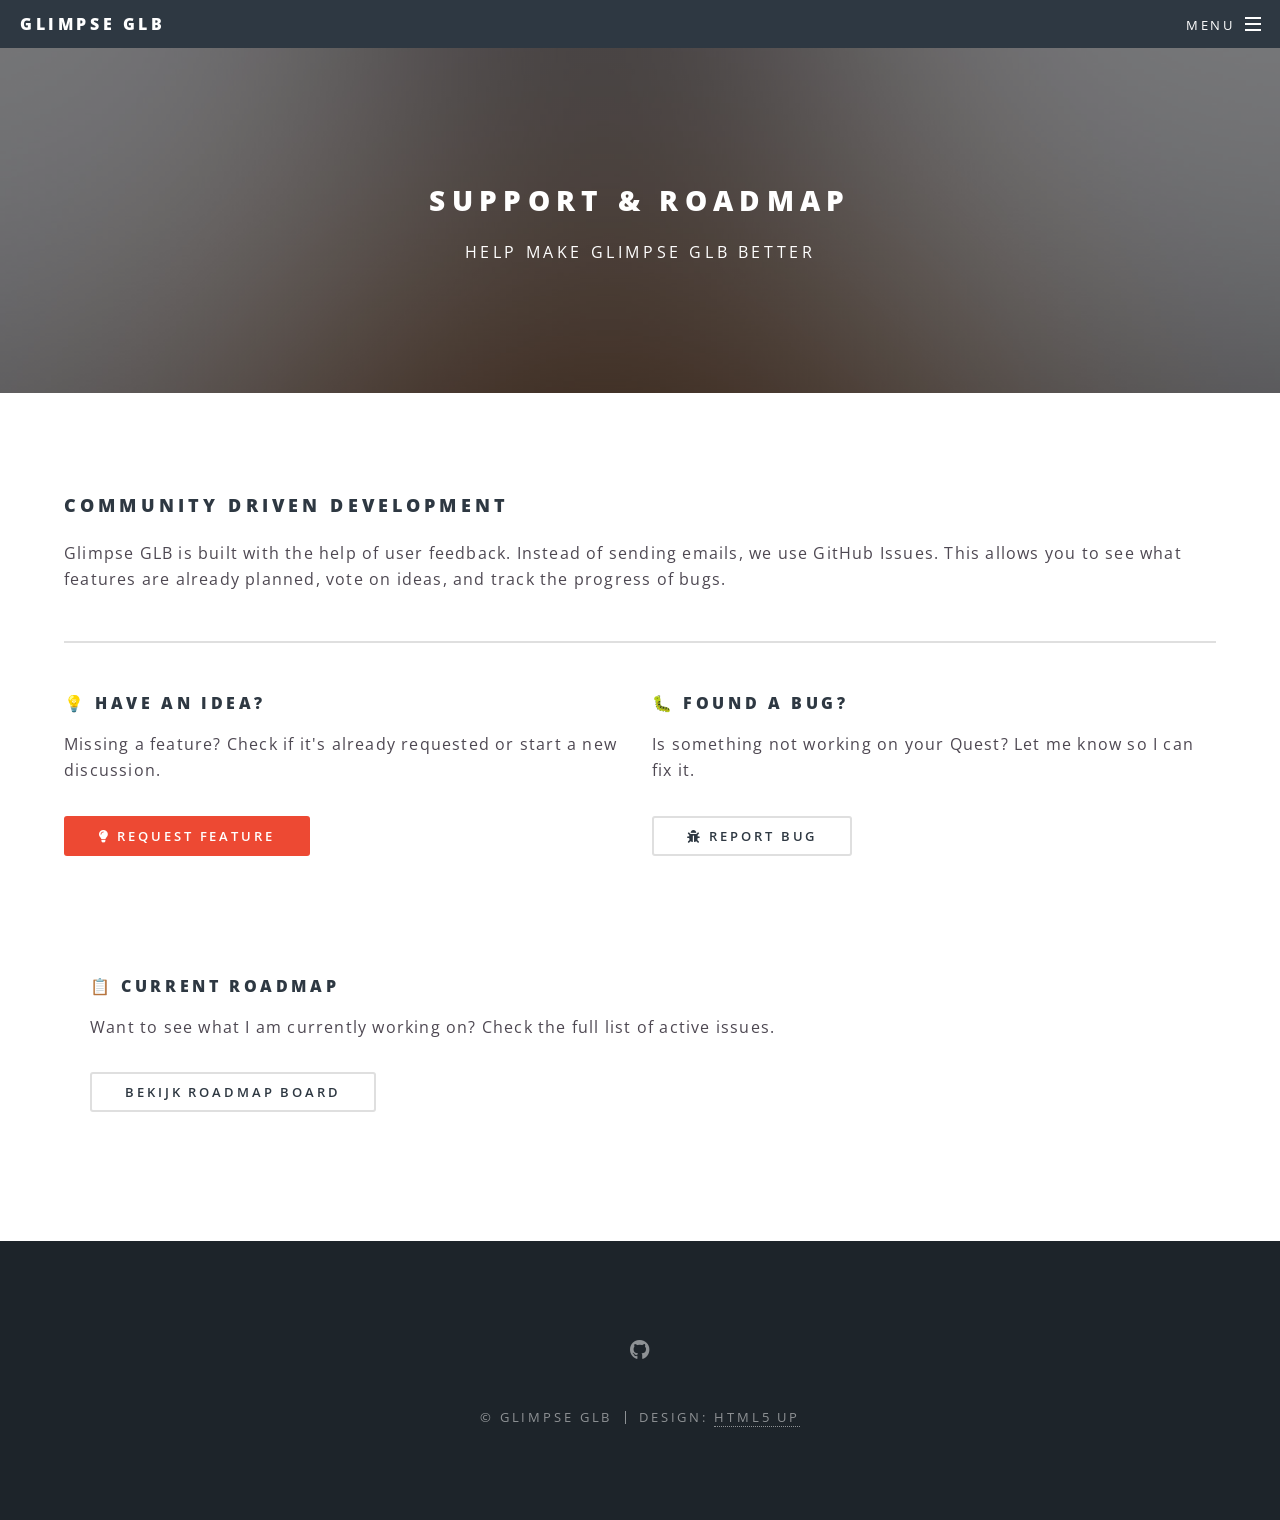
==== commit e96812c2: "Update link to roadmap board in contact.html" ====
--- a/contact.html
+++ b/contact.html
@@ -46,7 +46,7 @@
 										<h4>💡 Have an idea?</h4>
 										<p>Missing a feature? Check if it's already requested or start a new discussion.</p>
 										<ul class="actions">
-											<li><a href="https://github.com/gebruikersnaam/repositorynaam/issues/new?template=feature_request.md" target="_blank" class="button primary fit icon solid fa-lightbulb">Request Feature</a></li>
+											<li><a href="https://github.com/patrickgoud2/Glimpse-glb/issues/new?template=feature_request.md" target="_blank" class="button primary fit icon solid fa-lightbulb">Request Feature</a></li>
 										</ul>
 									</div>
 
@@ -54,7 +54,7 @@
 										<h4>🐛 Found a bug?</h4>
 										<p>Is something not working on your Quest? Let me know so I can fix it.</p>
 										<ul class="actions">
-											<li><a href="https://github.com/gebruikersnaam/repositorynaam/issues/new?template=bug_report.md" target="_blank" class="button fit icon solid fa-bug">Report Bug</a></li>
+											<li><a href="https://github.com/patrickgoud2/Glimpse-glb/issues/new?template=bug_report.md" target="_blank" class="button fit icon solid fa-bug">Report Bug</a></li>
 										</ul>
 									</div>
 								</div>
@@ -64,7 +64,7 @@
                                 <div class="box">
                                     <h4>📋 Current Roadmap</h4>
                                     <p>Want to see what I am currently working on? Check the full list of active issues.</p>
-                                    <a href="https://github.com/gebruikersnaam/repositorynaam/issues" target="_blank" class="button small">View All Issues</a>
+                                    <a href="https://github.com/users/patrickgoud2/projects/1" target="_blank" class="button small">Bekijk Roadmap Board</a>
                                 </div>
 
 							</div>
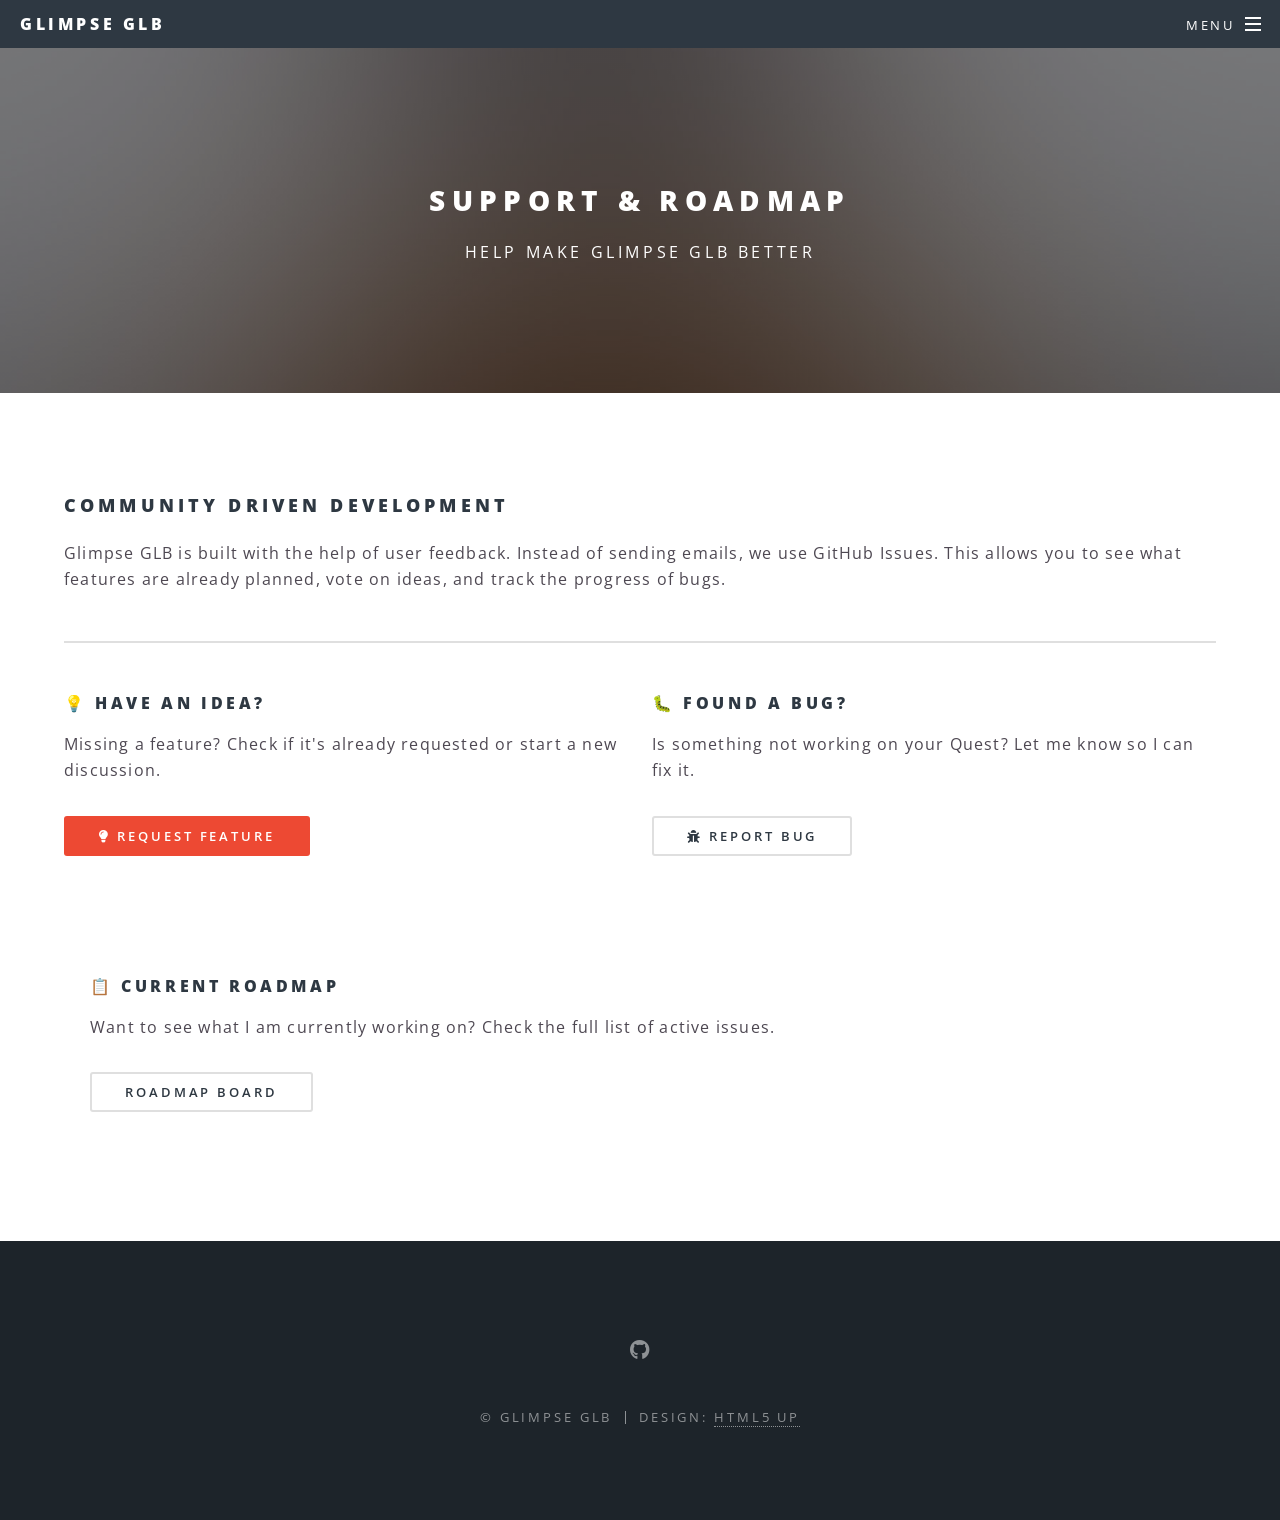
==== commit d8e154d5: "Update link text for Roadmap Board" ====
--- a/contact.html
+++ b/contact.html
@@ -64,7 +64,7 @@
                                 <div class="box">
                                     <h4>📋 Current Roadmap</h4>
                                     <p>Want to see what I am currently working on? Check the full list of active issues.</p>
-                                    <a href="https://github.com/users/patrickgoud2/projects/1" target="_blank" class="button small">Bekijk Roadmap Board</a>
+                                    <a href="https://github.com/users/patrickgoud2/projects/1" target="_blank" class="button small">Roadmap Board</a>
                                 </div>
 
 							</div>
